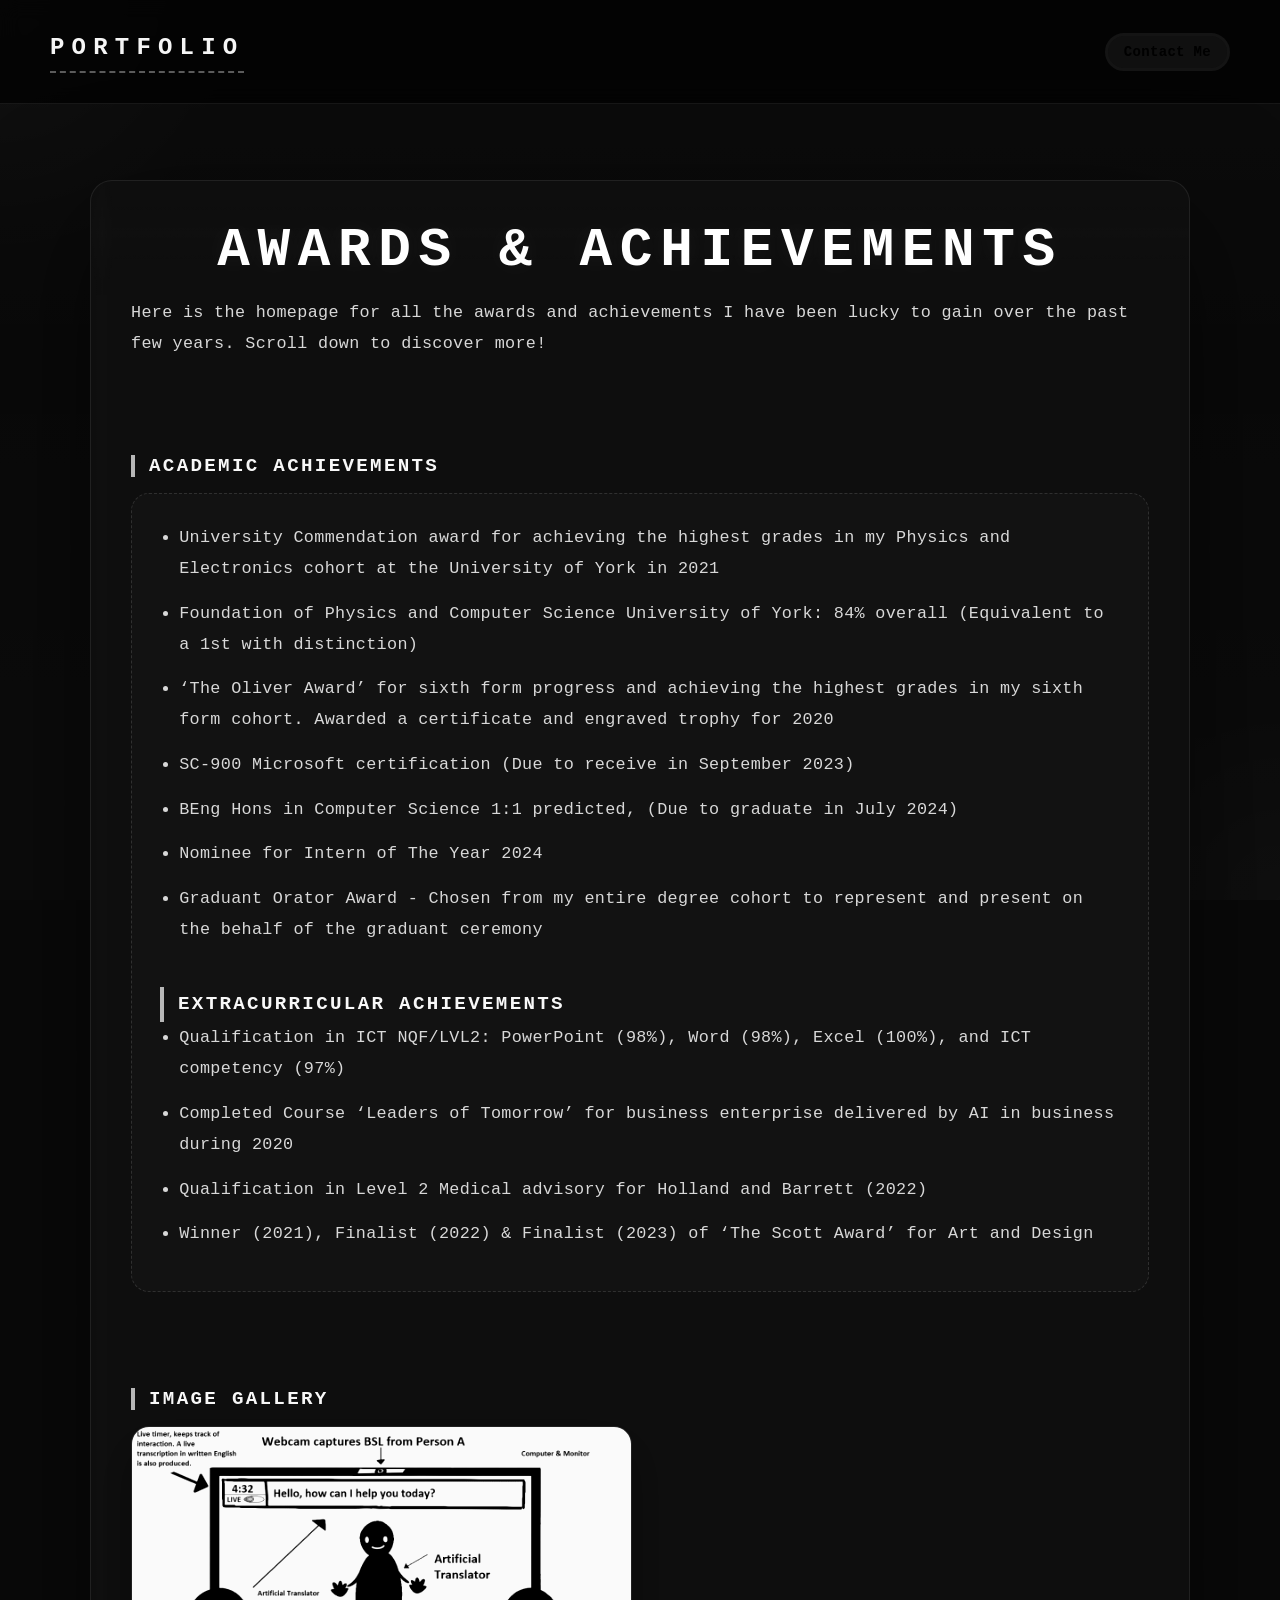
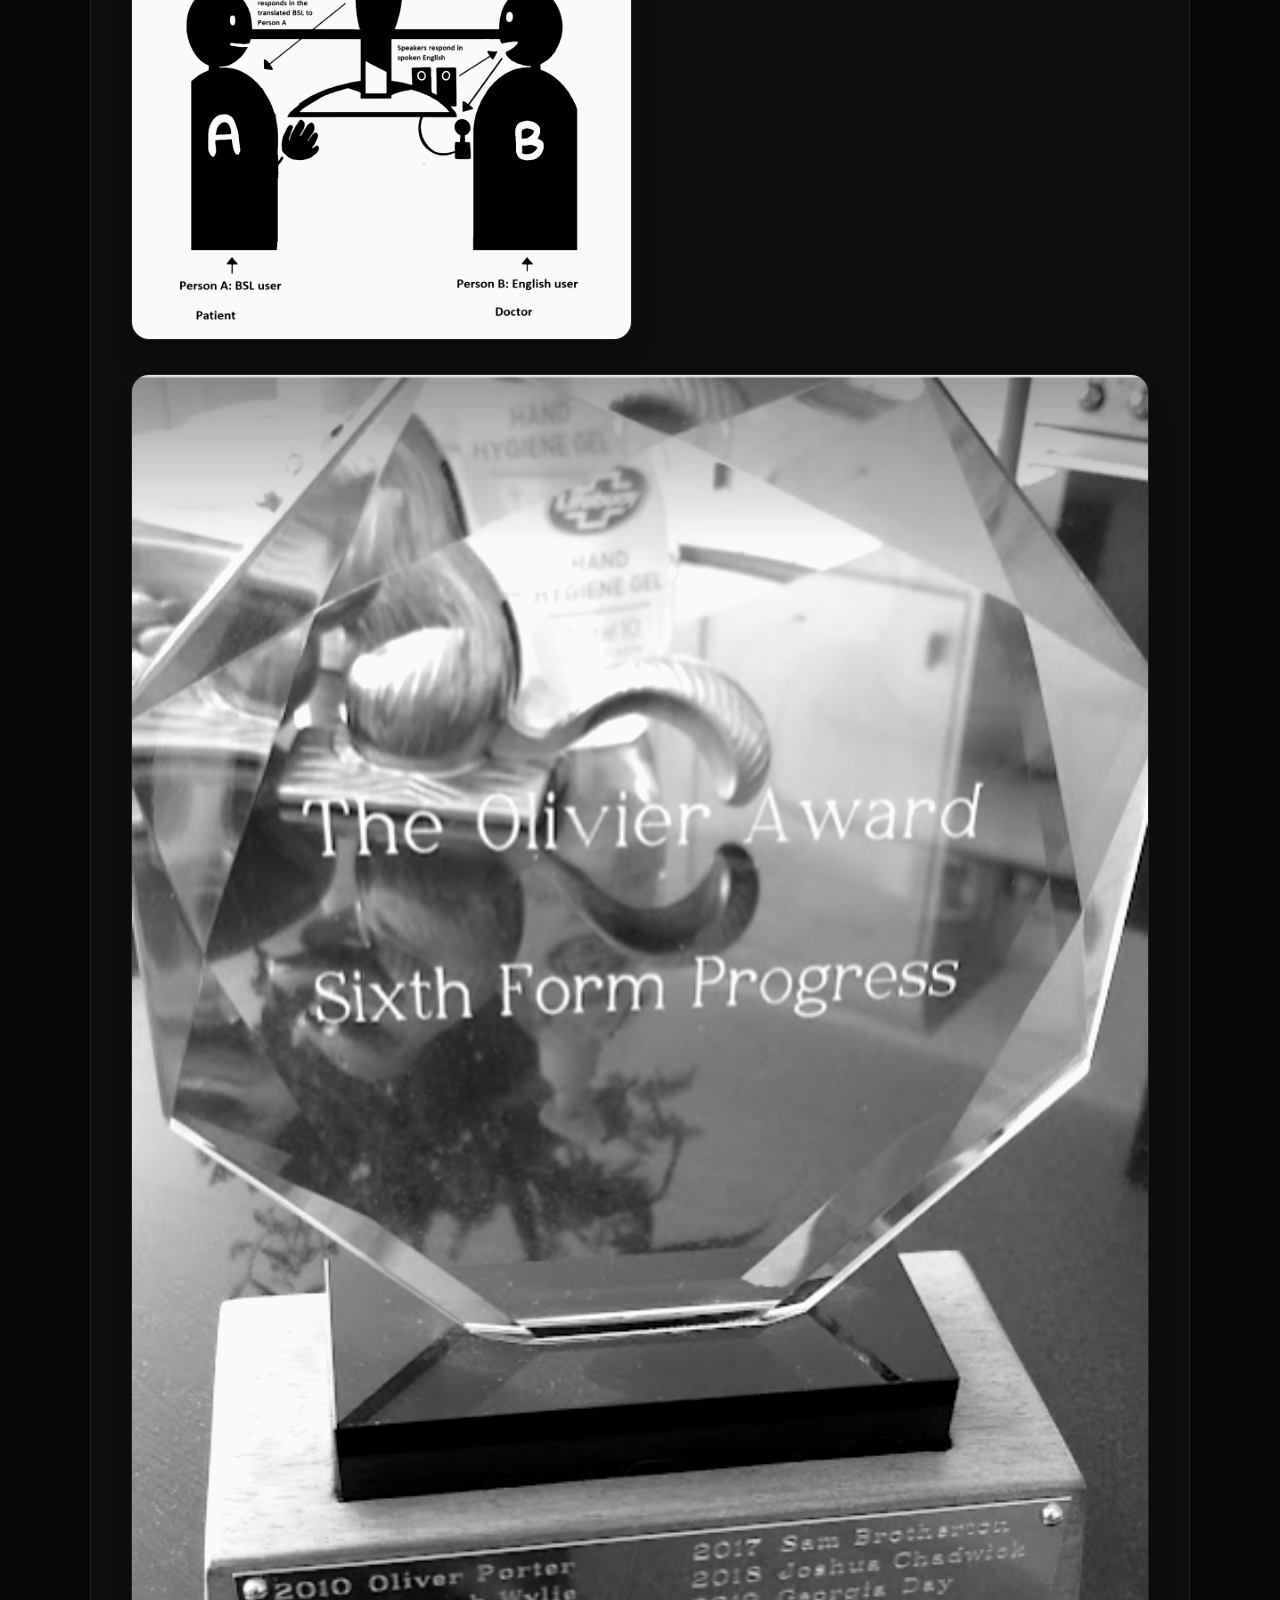
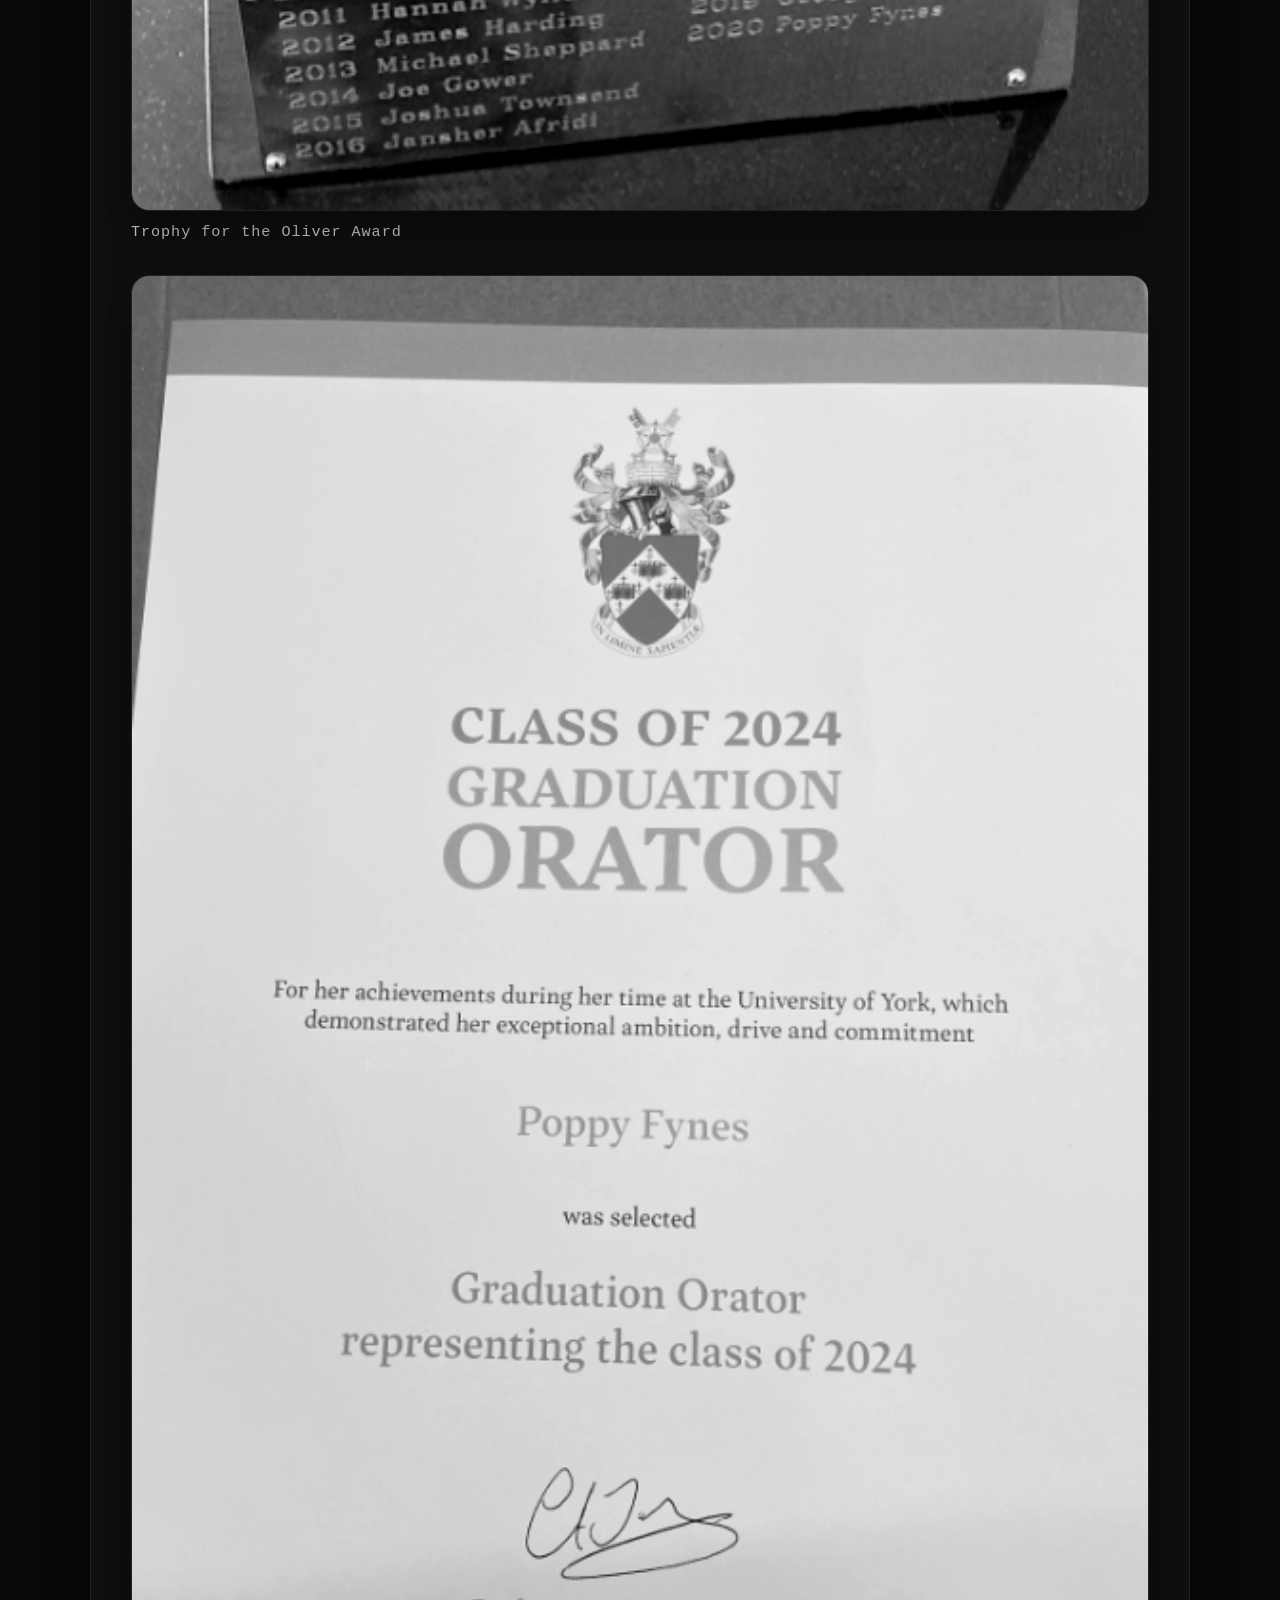
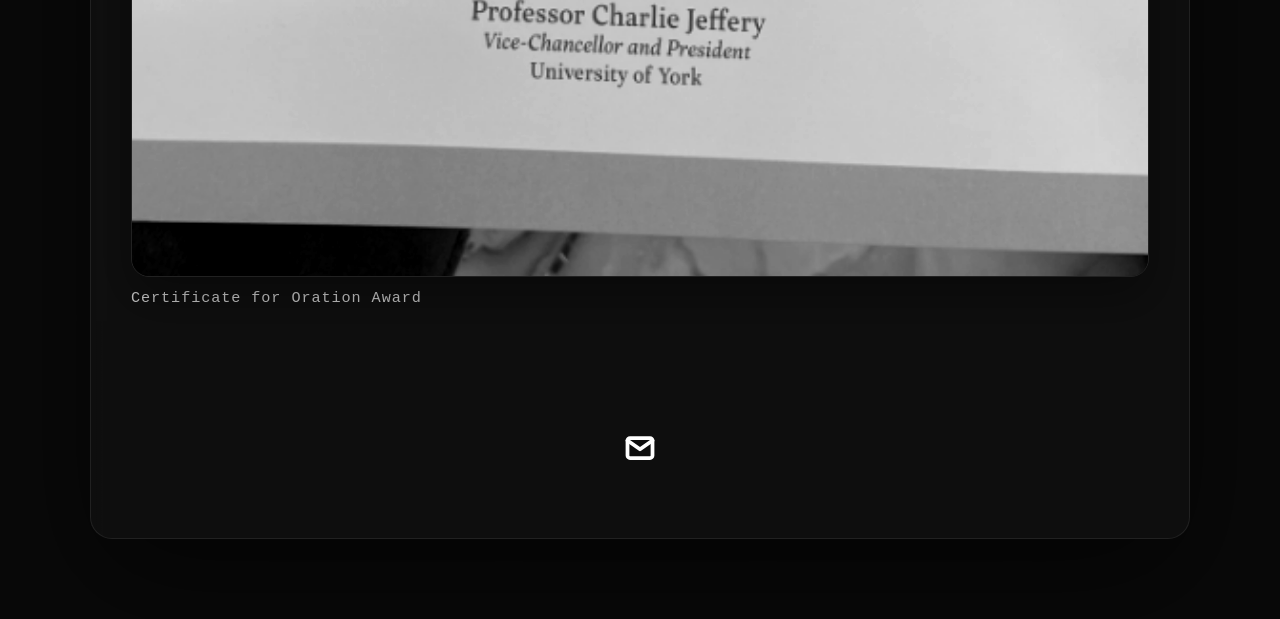
==== project-pages/page1.html @ aa400c12 "page test" ====
<!DOCTYPE html>
<html lang="en">
<head>
  <meta charset="utf-8">

  <link rel="icon" href="../assets/images/1311.png" />
  <title>Awards</title>
  <meta name="description" content="A portfolio template for the Unemployables community.">
  <meta name="viewport" content="width=device-width, initial-scale=1" />

  <link rel="stylesheet" href="../css/layout.css">
  <link rel="stylesheet" href="../css/typography.css">
  <link rel="stylesheet" href="../css/utilities.css">

  <script defer src="../js/script.js"></script>
  <style>
    body {
      margin: 0;
      min-height: 100vh;
      overflow-x: hidden;
      background: #090909;
      color: #f3f3f3;
      font-family: 'Courier New', Courier, monospace;
      letter-spacing: 0.02em;
      position: relative;
    }

    body::before {
      content: '';
      position: fixed;
      inset: 0;
      background-image: radial-gradient(circle at top left, rgba(255,255,255,0.08), transparent 16%),
        radial-gradient(circle at bottom right, rgba(255,255,255,0.05), transparent 14%),
        linear-gradient(180deg, rgba(255,255,255,0.02), transparent 40%, rgba(255,255,255,0.02));
      opacity: 0.35;
      pointer-events: none;
      mix-blend-mode: screen;
      z-index: -1;
    }

    .navbar {
      width: 100%;
      padding: 30px 50px;
      display: flex;
      justify-content: space-between;
      align-items: center;
      position: fixed;
      top: 0;
      left: 0;
      z-index: 10;
      background: rgba(0, 0, 0, 0.7);
      border-bottom: 1px solid rgba(255, 255, 255, 0.08);
      backdrop-filter: blur(10px);
    }

    .nav-title-link {
      color: #f5f5f5;
      text-decoration: none;
      text-transform: uppercase;
      font-size: 1.8rem;
      font-weight: 700;
      letter-spacing: 0.25em;
      border-bottom: 2px dashed rgba(255, 255, 255, 0.35);
      padding-bottom: 8px;
    }

    .button {
      padding: 10px 22px;
      border: 2px solid #f3f3f3;
      border-radius: 999px;
      background: rgba(255, 255, 255, 0.05);
      color: #f3f3f3;
      text-decoration: none;
      transition: transform 0.2s ease, background-color 0.2s ease;
      display: inline-flex;
      align-items: center;
      gap: 8px;
    }

    .button:hover {
      transform: translateY(-1px);
      background: rgba(255, 255, 255, 0.12);
    }

    #main-content {
      margin: 180px 90px 80px;
      padding: 40px;
      background: rgba(15, 15, 15, 0.95);
      border: 1px solid rgba(255, 255, 255, 0.08);
      box-shadow: 0 40px 120px rgba(0, 0, 0, 0.55);
      position: relative;
      overflow: hidden;
      border-radius: 22px;
    }

    #main-content::before {
      content: '';
      position: absolute;
      inset: 0;
      pointer-events: none;
      background-image: linear-gradient(180deg, transparent 0%, rgba(255, 255, 255, 0.02) 1%, transparent 2%),
        linear-gradient(90deg, transparent 0%, rgba(255, 255, 255, 0.02) 1%, transparent 2%);
      opacity: 0.4;
    }

    .main-title {
      font-size: 3.4rem;
      color: #ffffff;
      letter-spacing: 0.14em;
      text-transform: uppercase;
      text-align: center;
      margin: 0;
      line-height: 1.1;
      text-shadow: 0 0 24px rgba(255, 255, 255, 0.06);
    }

    .body-text {
      font-size: 1.05rem;
      color: #d8d8d8;
      line-height: 1.85;
      transition: color 0.2s ease;
    }

    .body-text:hover {
      color: #ffffff;
    }

    .subheader-text {
      font-size: 1.2rem;
      font-weight: 700;
      text-transform: uppercase;
      letter-spacing: 0.12em;
      color: #f8f8f8;
      border-left: 4px solid rgba(255, 255, 255, 0.7);
      padding-left: 14px;
      margin-top: 0;
    }

    .project-details-content,
    .gallery-image-container {
      position: relative;
    }

    .project-details-content {
      display: flex;
      flex-direction: column;
      gap: 28px;
      padding: 28px;
      border: 1px dashed rgba(255, 255, 255, 0.12);
      background: rgba(255, 255, 255, 0.02);
      border-radius: 18px;
    }

    .project-details-content ul {
      margin: 0;
      padding-left: 1.2rem;
    }

    .project-details-content li {
      margin-bottom: 0.85rem;
    }

    .gallery-image-container {
      width: 100%;
      display: flex;
      flex-direction: column;
      gap: 12px;
      transition: transform 0.25s ease, filter 0.25s ease;
    }

    .gallery-image-container.half-width {
      width: calc((100% - 16px) / 2);
    }

    .gallery-image {
      width: 100%;
      height: auto;
      display: block;
      filter: grayscale(100%) contrast(1.2) brightness(0.98);
      border: 1px solid rgba(255, 255, 255, 0.08);
      border-radius: 18px;
      box-shadow: 0 20px 45px rgba(0, 0, 0, 0.35);
      transition: transform 0.4s ease, filter 0.4s ease;
    }

    .gallery-image-container:hover .gallery-image {
      transform: translateY(-4px) scale(1.01);
      filter: grayscale(100%) contrast(1.4) brightness(1.02);
    }

    .image-caption {
      color: #c7c7c7;
      font-size: 0.95rem;
      letter-spacing: 0.06em;
    }

    .icon-link img {
      width: 30px;
      height: 30px;
      filter: invert(1);
      transition: transform 0.3s ease;
    }

    .icon-link:hover img {
      transform: rotate(12deg);
    }

    #footer {
      width: 100%;
      display: flex;
      padding: 30px 50px;
      justify-content: center;
      align-items: center;
      gap: 16px;
      background: transparent;
      position: relative;
      z-index: 10;
    }

    @media only screen and (max-width: 1000px) {
      #main-content {
        margin: 170px 50px 50px;
        padding: 30px;
      }

      .gallery-image-container.half-width {
        width: 100%;
      }
    }

    @media only screen and (max-width: 600px) {
      .navbar,
      #footer {
        padding: 20px 20px;
      }

      .main-title {
        font-size: 2.4rem;
      }

      #main-content {
        margin: 140px 18px 30px;
        padding: 26px;
      }
    }
  </style>
</head>
<body>
  <!-- NAVBAR -->
  <div class="navbar">
    <a class="nav-title-link" href="../index.html">
      <span class="nav-title">Portfolio</span>
    </a>
    <a class="button" href="mailto:pf693@york.ac.uk">
      <span class="button-text">Contact Me</span>
    </a>
  </div>

  <!-- MAIN PAGE CONTENT -->
  <div id="main-content">
    <!-- PROJECT HEADER -->
    <div id="project-header">
      <div class="main-title">Awards & Achievements</div>
      <div class="body-text">Here is the homepage for all the awards and achievements I have been lucky to gain over the past few years. Scroll down to discover more!</div>
    </div>

    <div id="project-details">
      <div class="subheader-text">Academic Achievements</div>
      <div class="project-details-content">
        <div class="body-text">
          <ul>
            <li>University Commendation award for achieving the highest grades in my Physics and Electronics cohort at the University of York in 2021</li>
            <li>Foundation of Physics and Computer Science University of York: 84% overall (Equivalent to a 1st with distinction)</li>
            <li>‘The Oliver Award’ for sixth form progress and achieving the highest grades in my sixth form cohort. Awarded a certificate and engraved trophy for 2020</li>
            <li>SC-900 Microsoft certification (Due to receive in September 2023)</li>
            <li>BEng Hons in Computer Science 1:1 predicted, (Due to graduate in July 2024)</li>
            <li>Nominee for Intern of The Year 2024</li>
            <li>Graduant Orator Award - Chosen from my entire degree cohort to represent and present on the behalf of the graduant ceremony</li>
          </ul>
        </div>
        <div class="body-text">
          <div class="subheader-text">Extracurricular Achievements</div>
          <ul>
            <li>Qualification in ICT NQF/LVL2: PowerPoint (98%), Word (98%), Excel (100%), and ICT competency (97%)</li>
            <li>Completed Course ‘Leaders of Tomorrow’ for business enterprise delivered by AI in business during 2020</li>
            <li>Qualification in Level 2 Medical advisory for Holland and Barrett (2022)</li>
            <li>Winner (2021), Finalist (2022) & Finalist (2023) of ‘The Scott Award’ for Art and Design</li>
          </ul>
        </div>
      </div>
    </div>

    <!-- IMAGE GALLERY -->
    <div id="project-gallery">
      <div class="subheader-text">Image Gallery</div>
      <div class="project-gallery-content">
        <div class="gallery-image-container half-width">
          <img src="../assets/images/sketchbook.png" class="gallery-image" alt="Sketchbook">
        </div>
        <div class="gallery-image-container">
          <img src="../assets/images/award.png" class="gallery-image" alt="Trophy">
          <span class="image-caption">Trophy for the Oliver Award</span>
        </div>
        <div class="gallery-image-container">
          <img src="../assets/images/orator.png" class="gallery-image" alt="Graduation">
          <span class="image-caption">Certificate for Oration Award</span>
      </div>
    </div>
  </div>

  <!-- FOOTER -->
  <div id="footer">
    <a class="icon-link" href="mailto:pf693@york.ac.uk">
      <img src="../assets/icons/mail.svg" class="footer-icon" alt="Email">
    </a>
  </div>
</body>
</html>
---- css/layout.css ----
* {
  box-sizing: border-box;
}

html {
  text-size-adjust: none;
  -webkit-text-size-adjust: none;
  -moz-text-size-adjust: none;
  -ms-text-size-adjust: none;
}

body {
  margin: 0;
  -webkit-font-smoothing: antialiased;
  -moz-osx-font-smoothing: grayscale;
}




/* Main Page Layout */

#main-content {
  margin: 225px 425px;
  display: flex;
  flex-direction: column;
  gap: 96px;
}




/* Portfolio Header */

#portfolio-header {
  display: flex;
  gap: 20px;
  align-items: center;
}

#portfolio-header-image-container {
  display: flex;
  flex-direction: column;
  gap: 10px;
  flex-basis: 50%;
}

.portfolio-header-image {
  width: 100%;
  height: auto;
}

#portfolio-header-text-container {
  display: flex;
  flex-direction: column;
  gap: 34px;
  flex-basis: 50%;
}




/* About Section */

#about-section {
  display: flex;
  flex-direction: column;
  gap: 16px;
}

.about-section-content {
  display: flex;
  flex-direction: column;
  gap: 34px;
}




/* Project Section */

#my-work-section {
  display: flex;
  flex-direction: column;
  gap: 16px;
}

.projects-container {
  display: flex;
  gap: 34px 16px;
  flex-wrap: wrap;
}

    /* Project Cards */

    .project-card {
      max-width: calc((100% - 32px) / 3);
      display: flex;
      flex-direction: column;
      gap: 34px;
    }

    .project-card-text-container {
      flex-direction: column;
      display: flex;
      gap: 16px
    }

    .project-image {
      width: 100%;
      height: 200px;
      object-fit: cover;
      object-position: center;
    }




/* Project Pages */

#project-header {
  display: flex;
  flex-direction: column;
  gap: 16px;
}

.project-header-image {
  width: 100%;
  height: auto;
}

#project-details {
  display: flex;
  flex-direction: column;
  gap: 16px;
}

.project-details-content {
  display: flex;
  flex-direction: column;
  gap: 34px;
}

    /* Project Gallery */

    #project-gallery {
      display: flex;
      flex-direction: column;
      gap: 16px;
    }

    .project-gallery-content {
      display: flex;
      flex-wrap: wrap;
      gap: 34px 16px;
    }

    .gallery-image-container {
      width: 100%;
      display: flex;
      flex-direction: column;
      gap: 10px;
    }

    .gallery-image-container.half-width {
      width: calc((100% - 16px) / 2);
    }

    .gallery-image {
      width: 100%;
      height: auto;
    }


/* Extra Extra large devices (large laptops and desktops, 1200px and below) */
@media only screen and (max-width: 1600px) {
  #main-content {
    margin: 225px 275px;
  }
}

/* Extra large devices (large laptops and desktops, 1200px and below) */
@media only screen and (max-width: 1200px) {
  #main-content {
    margin: 225px 175px;
  }
}

/* Large devices (laptops/desktops, 1000px and below) */
@media only screen and (max-width: 1000px) {
  #main-content {
    margin: 225px 75px;
  }
}

/* Small devices (portrait tablets and large phones, 800px and below) */
@media only screen and (max-width: 800px) {
  #main-content {
    margin: 150px 50px;
  }

  #portfolio-header {
    flex-direction: column;
  }

  .project-card {
    max-width: calc((100% - 16px) / 2);
  }
}

/* Small devices (portrait tablets and large phones, 600px and below) */
@media only screen and (max-width: 600px) {
  #main-content {
    margin: 125px 20px;
  }

  .project-card {
    max-width: 100%;
  }
}
---- css/typography.css ----
body {
  font-family: "Helvetica Neue", Helvetica, Arial, sans-serif;
}

.nav-title {
  font-weight: 700;
  font-size: 24px;
}

.button-text {
  font-size: 14px;
  font-weight: 700;
}

.image-caption {
  font-size: 14px;
  font-weight: 500;
}

.main-title {
  font-size: 40px;
  font-weight: 700;
}

.subheader-text {
  font-size: 20px;
  font-weight: 700;
}

.body-text {
  font-size: 16px;
  font-weight: 500;
}

.project-card-text {
  overflow: hidden;
  text-overflow: ellipsis;
  display: -webkit-box;
  -webkit-line-clamp: 4;
  -webkit-box-orient: vertical;
}

.project-title {
  overflow: hidden;
  text-overflow: ellipsis;
  display: -webkit-box;
  -webkit-line-clamp: 1;
  -webkit-box-orient: vertical;
}
---- css/utilities.css ----
/* Icons */

.right-arrow-icon {
  width: 16px;
  height: 16px;
  margin-top: 1px;
}

.footer-icon {
  width: 20px;
  height: 20px;
}

a.icon-link {
  transition: transform 200ms ease-in-out;
}

a.icon-link:hover {
  cursor: pointer;
  stroke-width: 5;
  margin: 0;
  transform: rotate(15deg);
}


/* Navbar Styling */

.navbar {
  width: 100%;
  padding: 30px 50px;
  display: flex;
  justify-content: space-between;
  align-items: center;
  position: fixed;
  top: 0;
  left: 0;
}

.nav-title-link {
  color: black;
  text-decoration: none;
}

.nav-title-link:hover {
  text-decoration: underline;
}

/* Small devices (portrait tablets and large phones, 800px and below) */
@media only screen and (max-width: 800px) {
  .navbar {
    padding: 20px 20px;
    background-color: white
  }
}


/* Button Styling */

a.button {
  padding: 8px 16px;
  border: 3px solid #141414;
  border-radius: 50px;
  color: black;
  text-decoration: none;
  width: fit-content;
  display: flex;
  gap: 5px;
  align-items: center;
}

a.button:hover {
  text-decoration: underline;
  text-decoration-thickness: 2px;
  cursor: pointer;
}


/* Footer Styling */

#footer {
  width: 100%;
  display: flex;
  padding: 30px 50px;
  justify-content: center;
  align-items: center;
  gap: 16px;
}

/* Link Styling */
a.no-underline {
  text-decoration: none;
  color: black
}

a.no-underline:hover {
  text-decoration: underline;
  cursor: pointer;
}

/* Small devices (portrait tablets and large phones, 800px and below) */
@media only screen and (max-width: 800px) {
  #footer {
    padding: 20px 20px;
  }
}
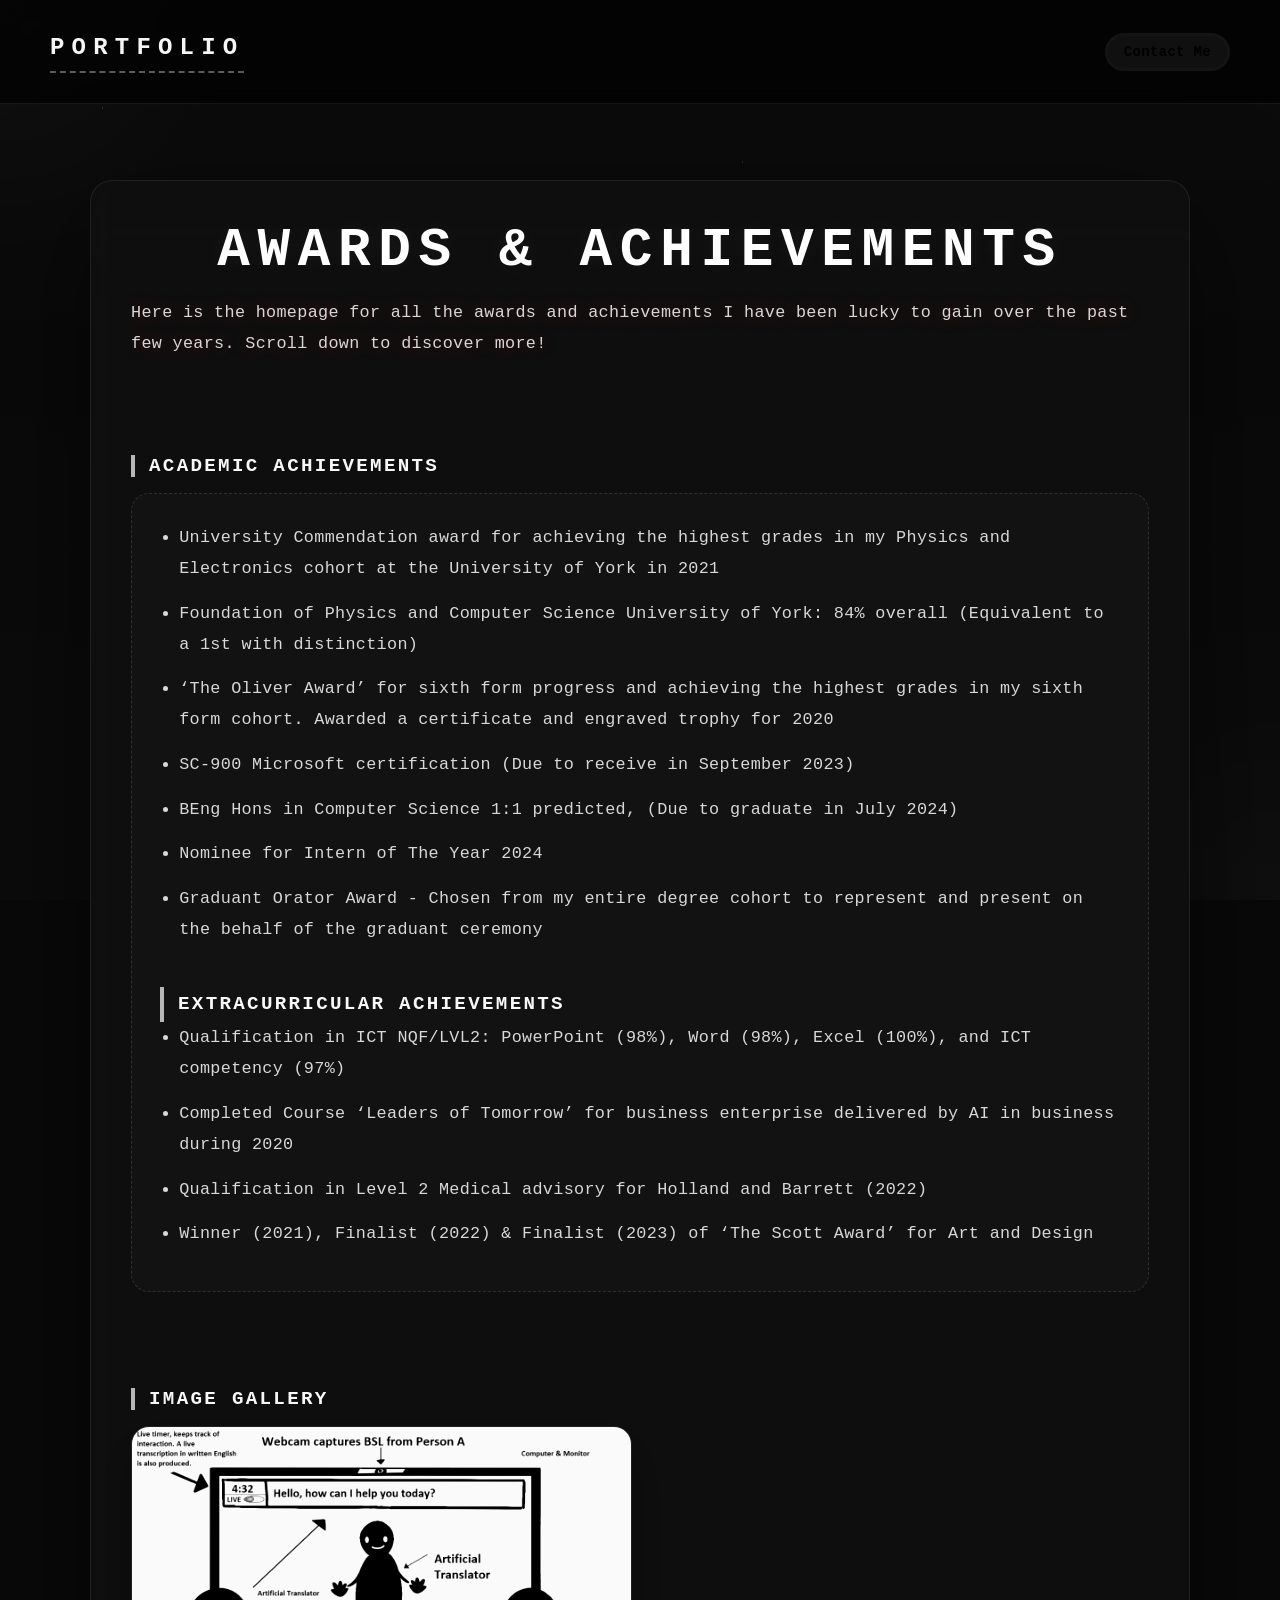
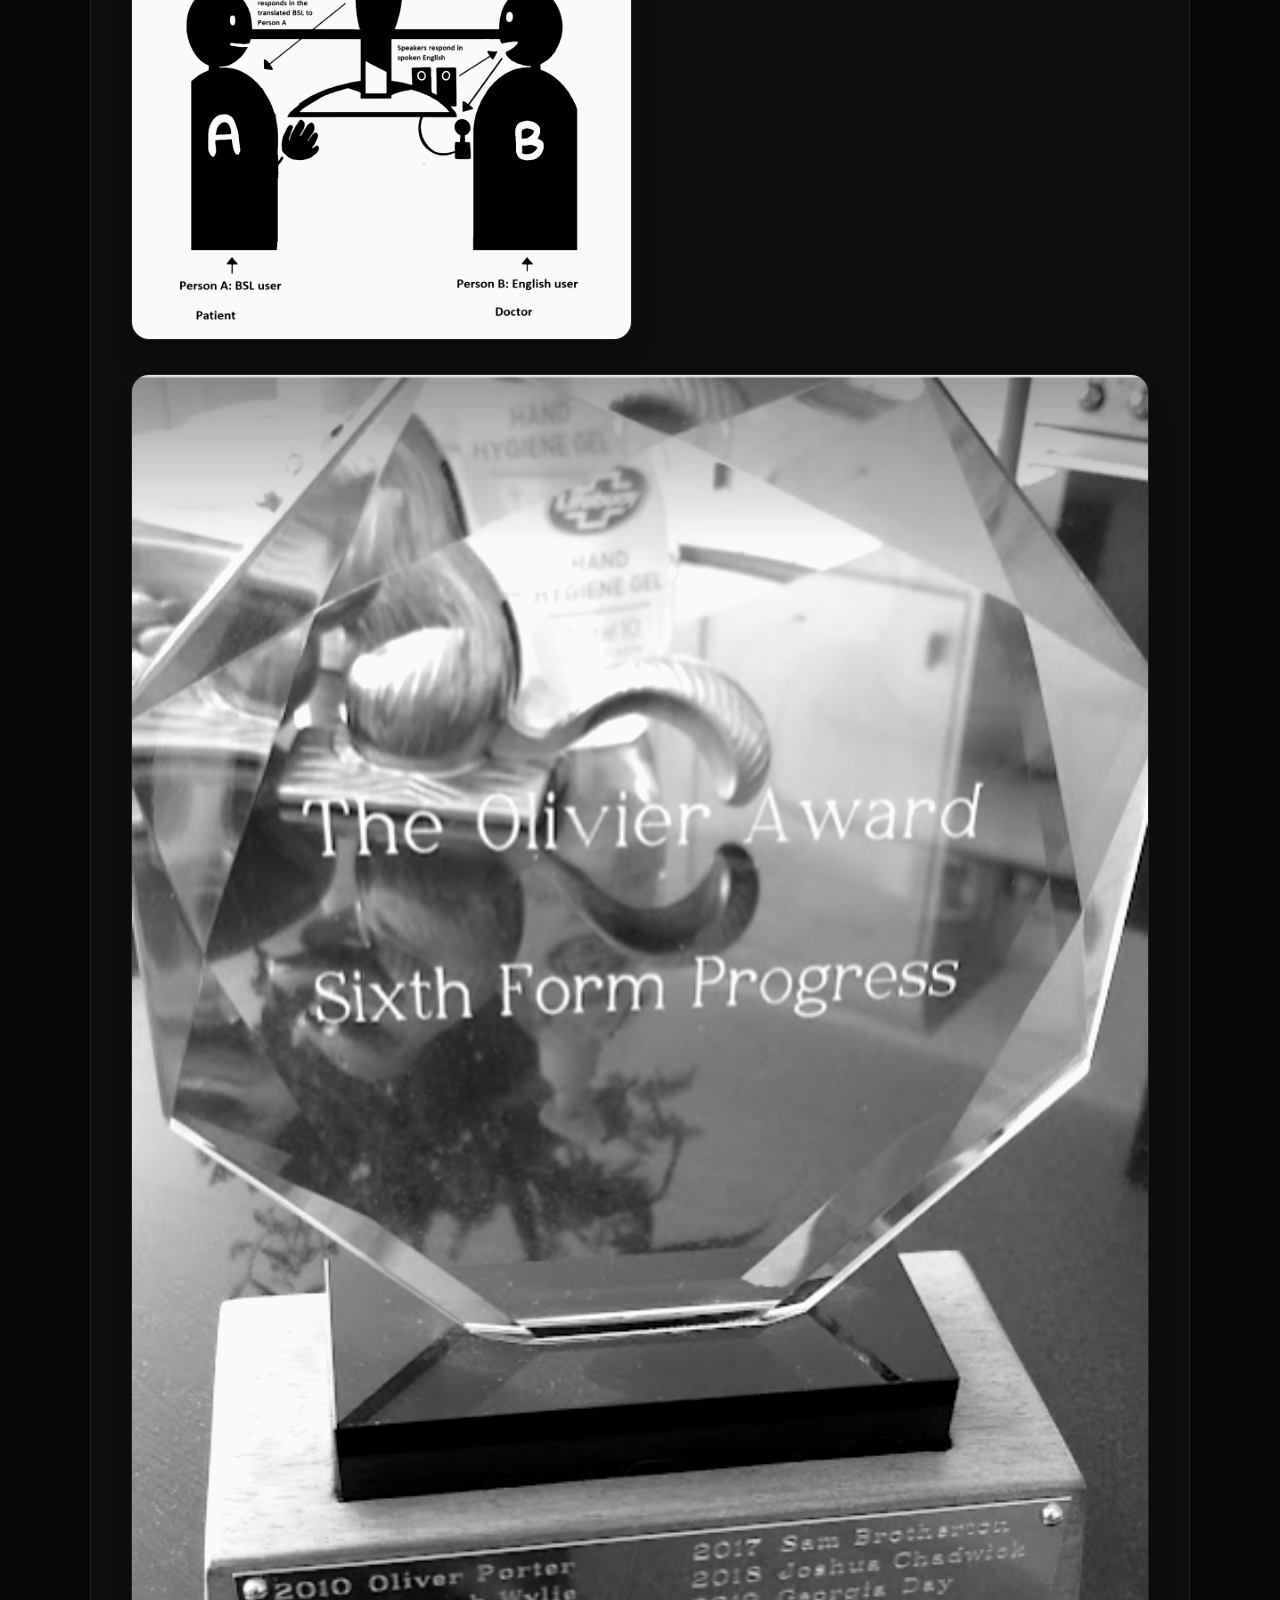
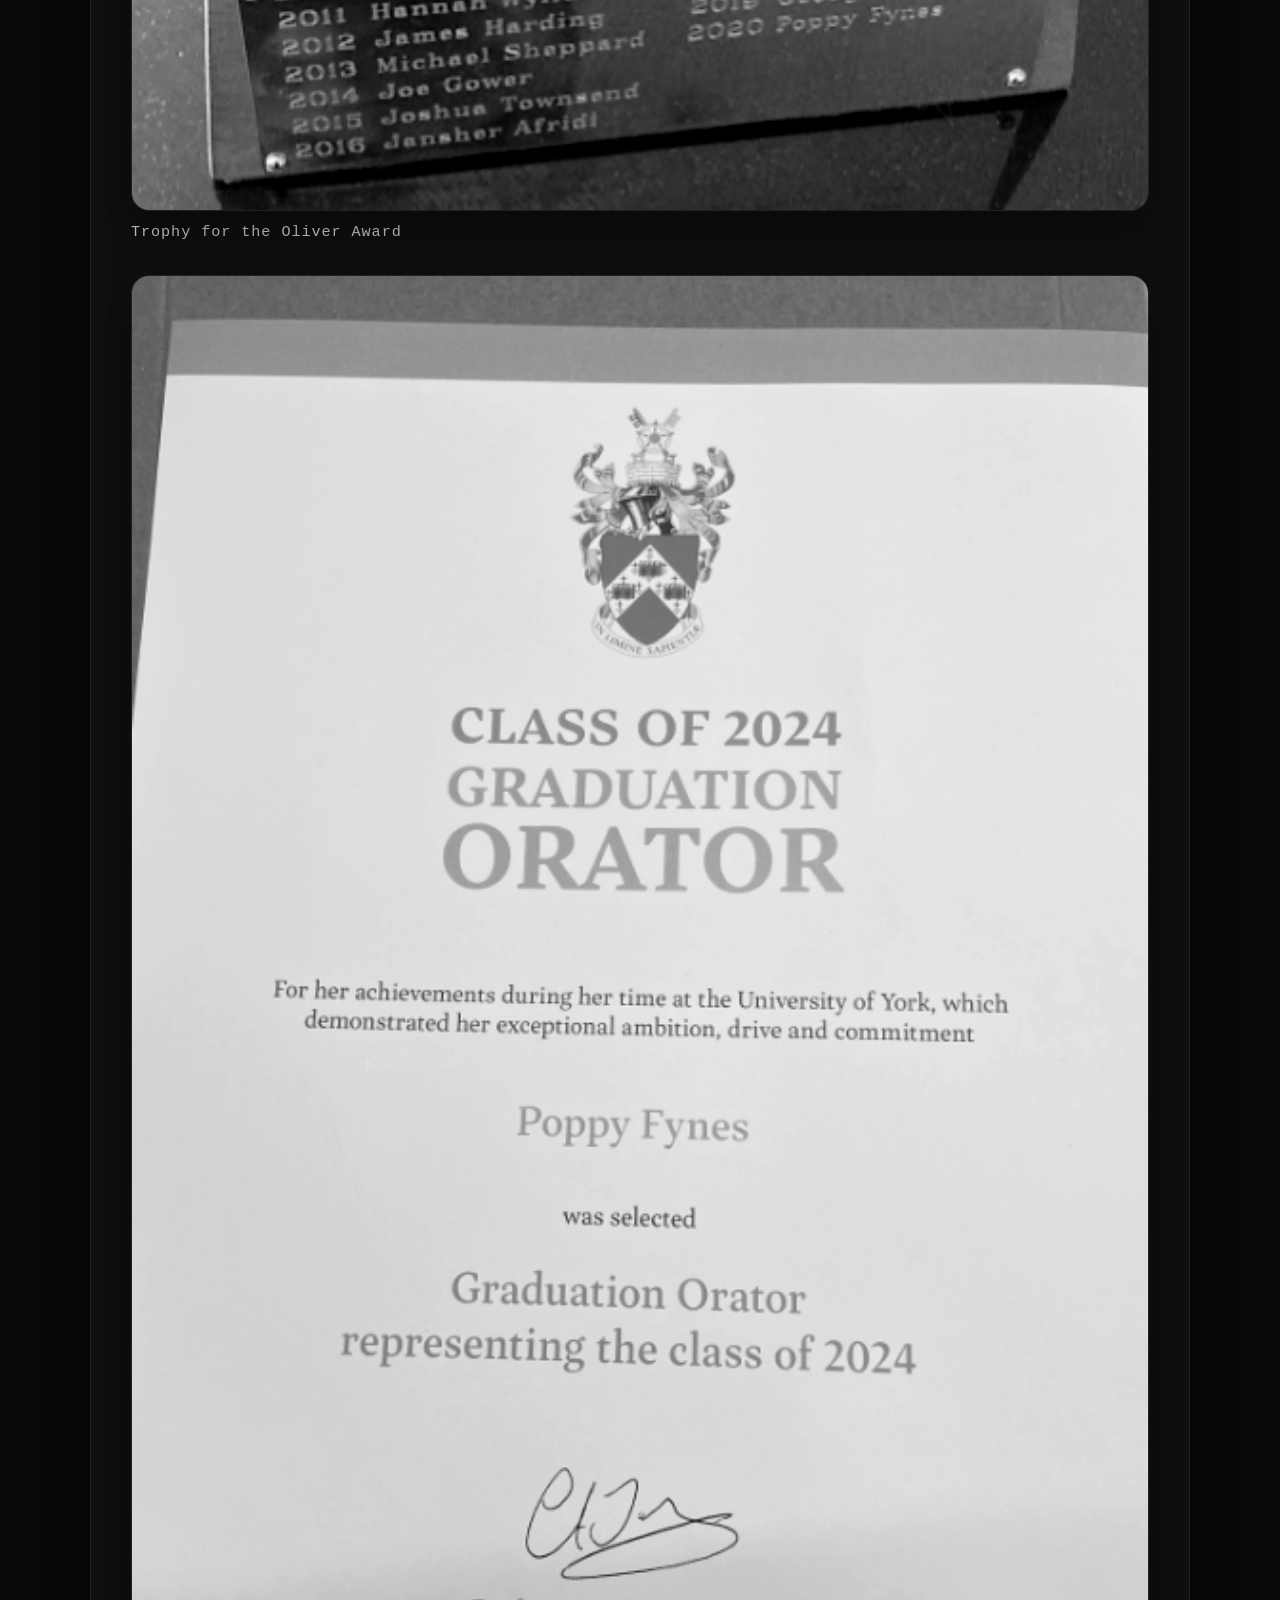
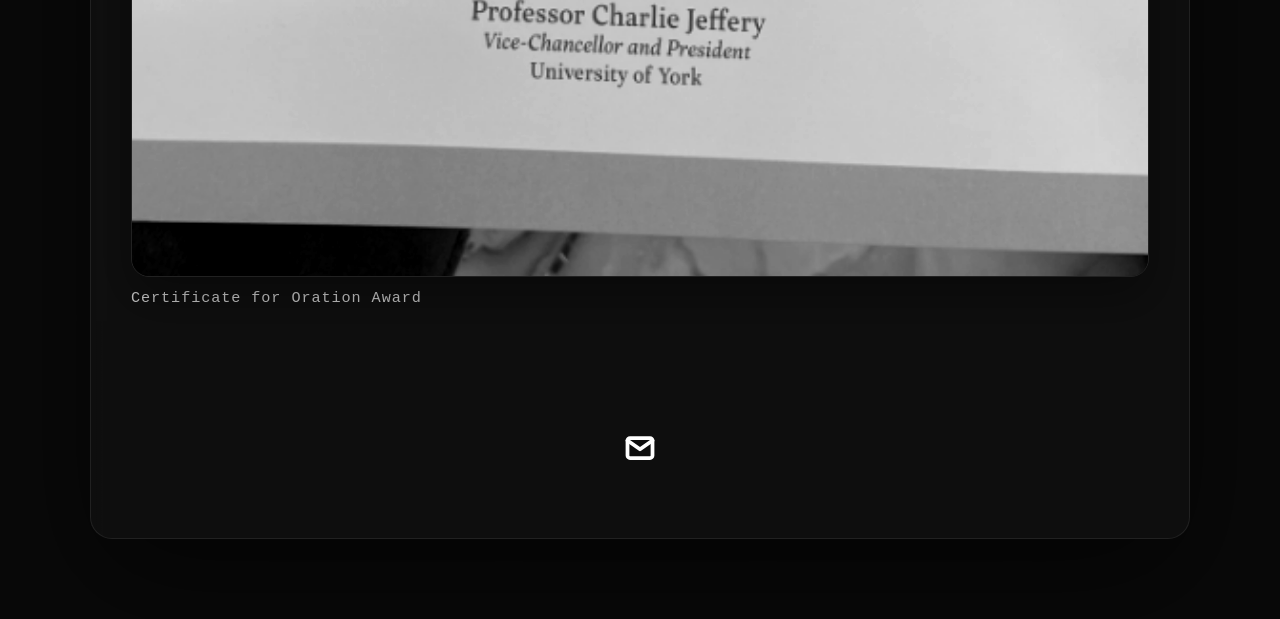
==== commit 0329f647: "page test stars" ====
--- a/project-pages/page1.html
+++ b/project-pages/page1.html
@@ -36,6 +36,48 @@
       pointer-events: none;
       mix-blend-mode: screen;
       z-index: -1;
+    }
+
+    body::after {
+      content: '';
+      position: fixed;
+      inset: 0;
+      pointer-events: none;
+      background-image:
+        radial-gradient(circle at 8% 12%, rgba(255, 255, 255, 0.95), transparent 1px),
+        radial-gradient(circle at 18% 24%, rgba(255, 255, 255, 0.85), transparent 1px),
+        radial-gradient(circle at 30% 68%, rgba(255, 255, 255, 0.9), transparent 1px),
+        radial-gradient(circle at 42% 40%, rgba(255, 255, 255, 0.7), transparent 1px),
+        radial-gradient(circle at 58% 18%, rgba(255, 255, 255, 0.8), transparent 1px),
+        radial-gradient(circle at 72% 62%, rgba(255, 255, 255, 0.9), transparent 1px),
+        radial-gradient(circle at 86% 32%, rgba(255, 255, 255, 0.75), transparent 1px),
+        radial-gradient(circle at 90% 82%, rgba(255, 255, 255, 0.85), transparent 1px);
+      opacity: 0.35;
+      z-index: -1;
+    }
+
+    .scrolling-text {
+      color: #ff3333;
+      display: inline-block;
+      transform: translateX(-120%);
+      opacity: 0;
+      animation: scrollIn 2.6s ease-out forwards;
+      text-shadow: 0 0 16px rgba(255, 51, 51, 0.35);
+    }
+
+    #project-header {
+      overflow: hidden;
+    }
+
+    @keyframes scrollIn {
+      0% {
+        transform: translateX(-120%);
+        opacity: 0;
+      }
+      100% {
+        transform: translateX(0);
+        opacity: 1;
+      }
     }
 
     .navbar {
@@ -261,7 +303,7 @@
     <!-- PROJECT HEADER -->
     <div id="project-header">
       <div class="main-title">Awards & Achievements</div>
-      <div class="body-text">Here is the homepage for all the awards and achievements I have been lucky to gain over the past few years. Scroll down to discover more!</div>
+      <div class="body-text scrolling-text">Here is the homepage for all the awards and achievements I have been lucky to gain over the past few years. Scroll down to discover more!</div>
     </div>
 
     <div id="project-details">
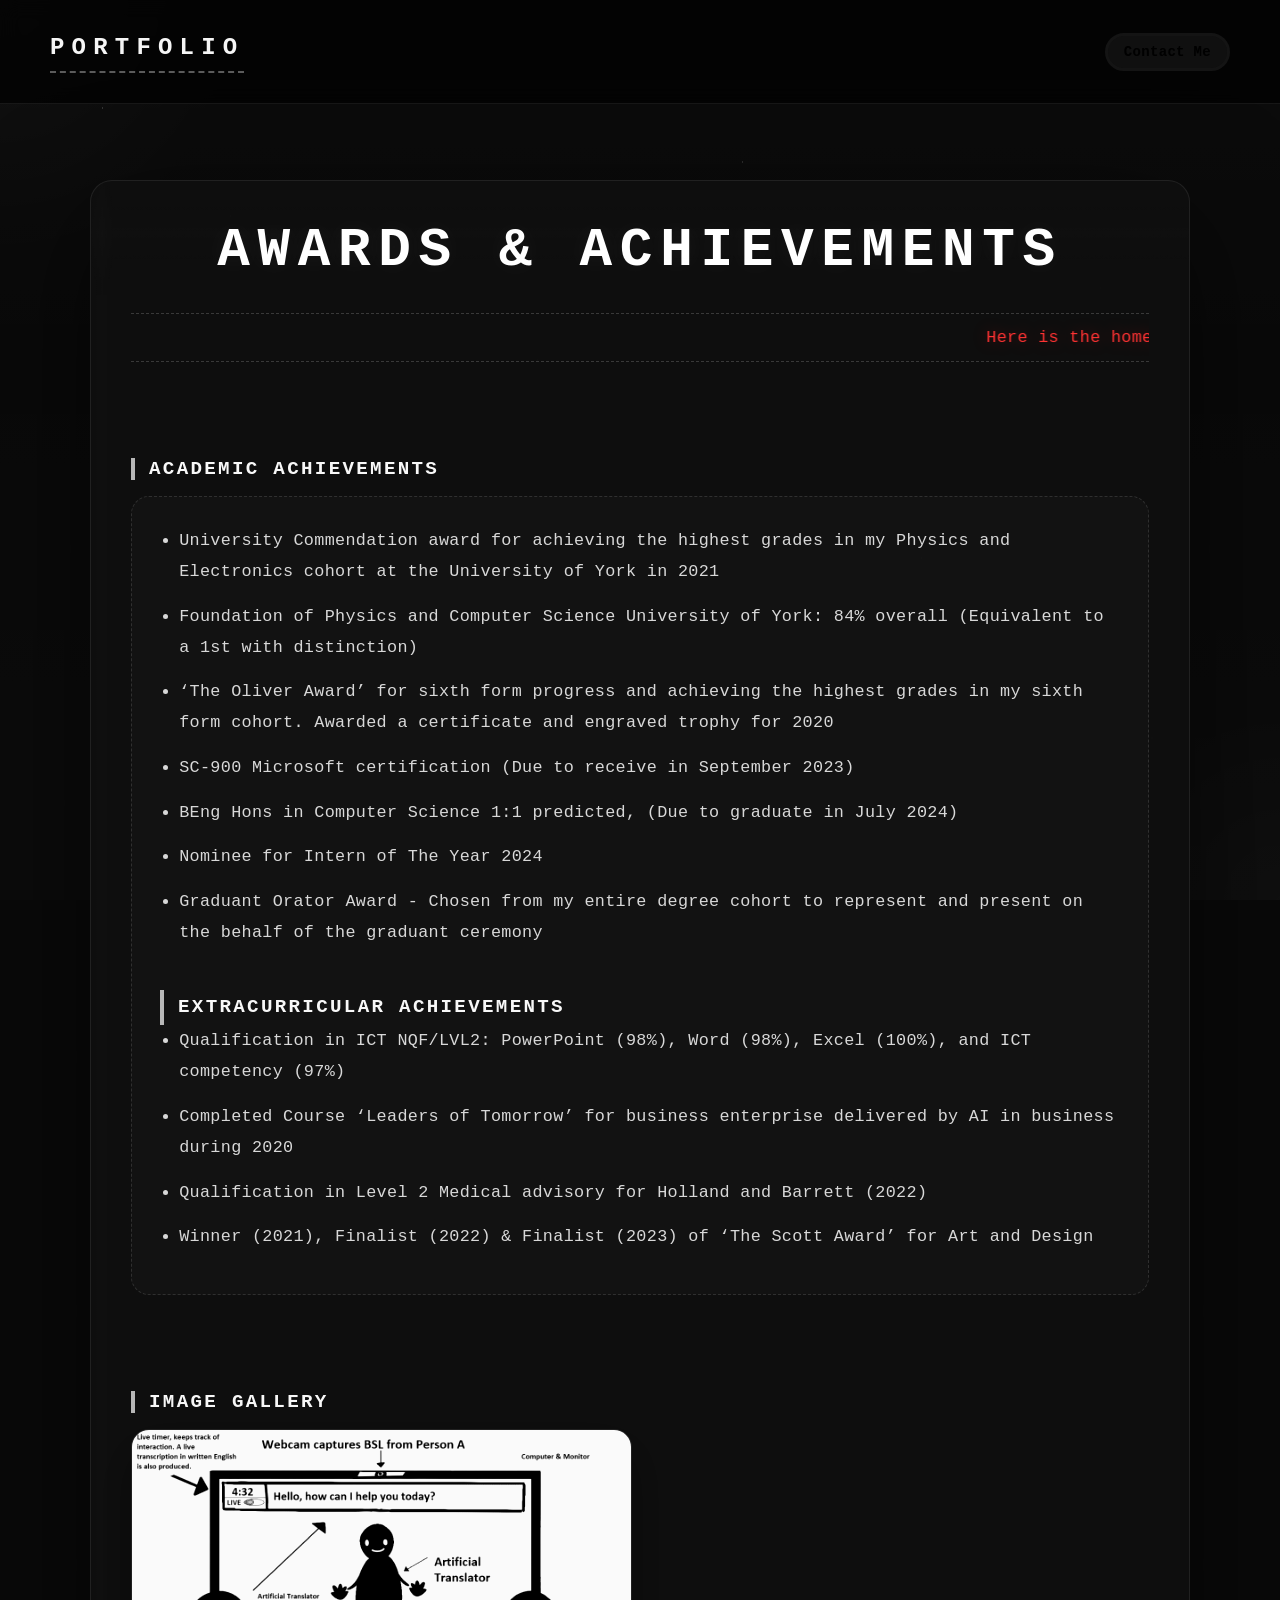
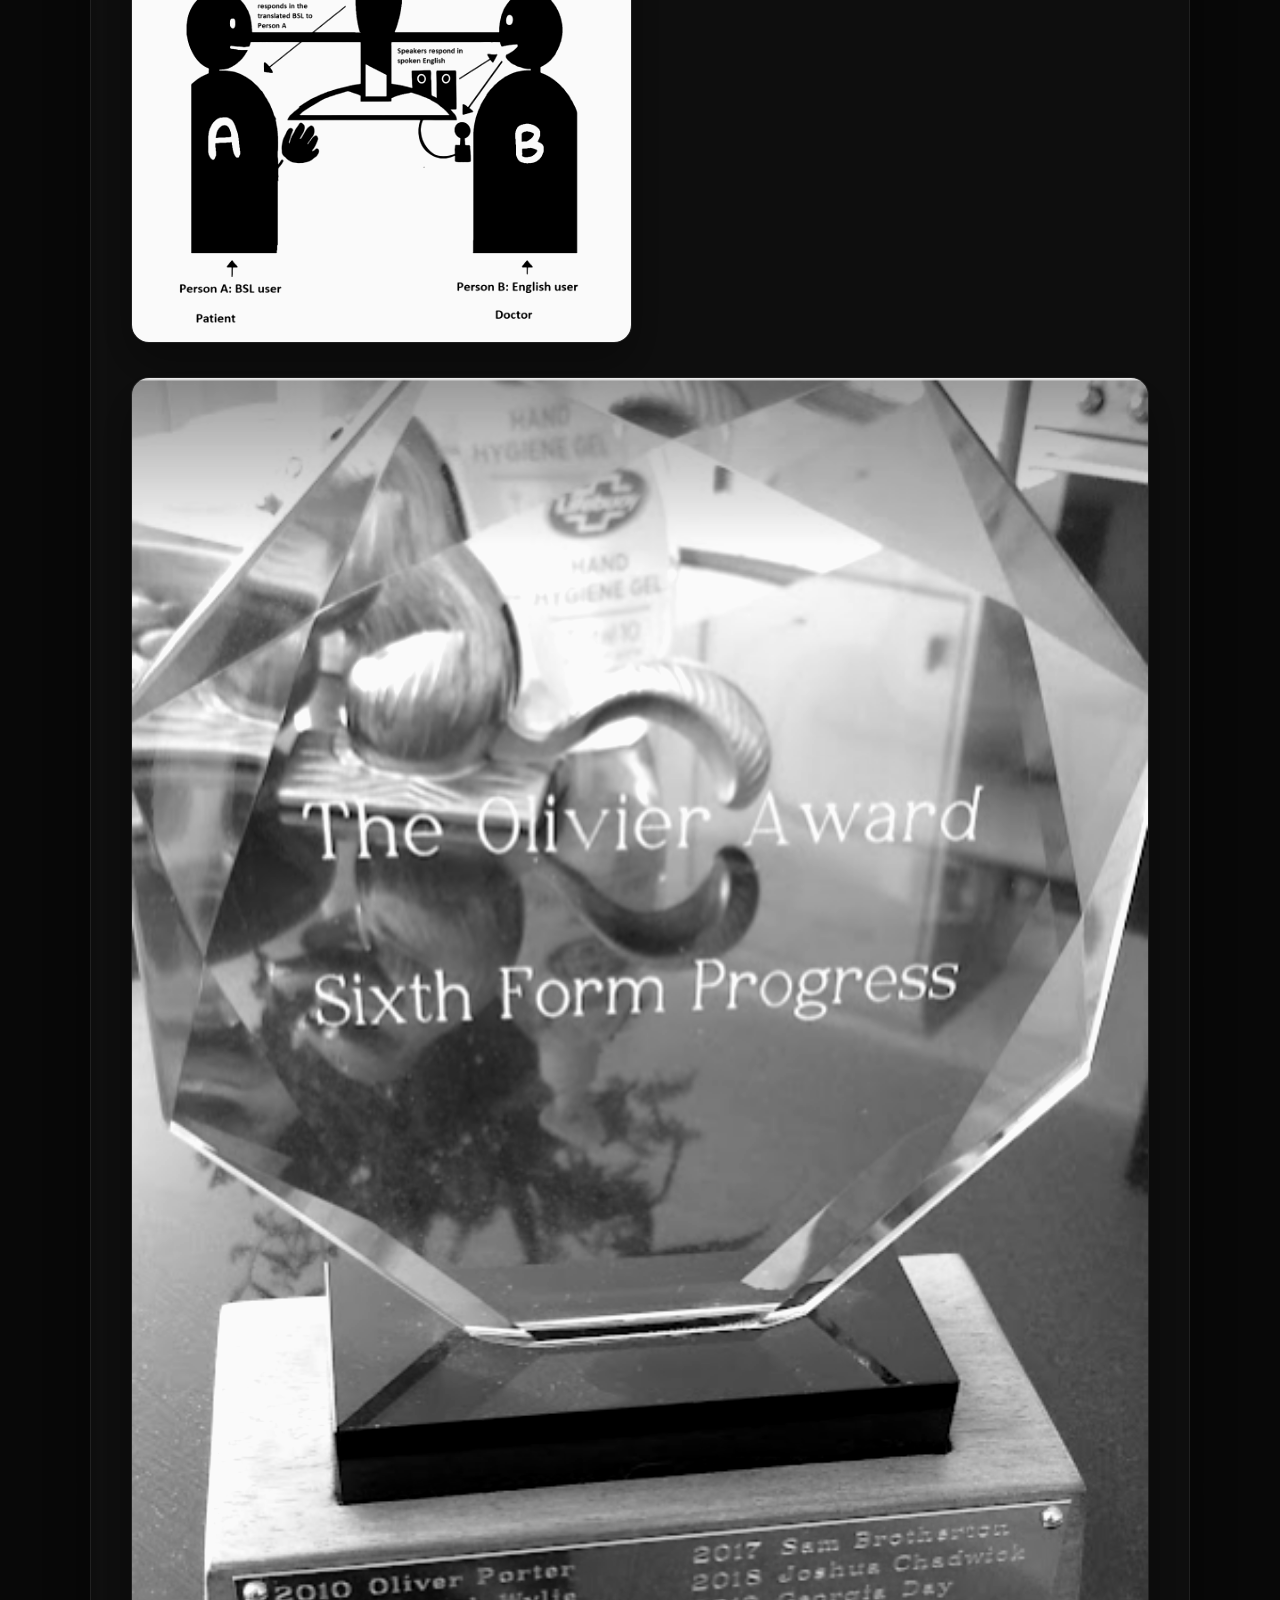
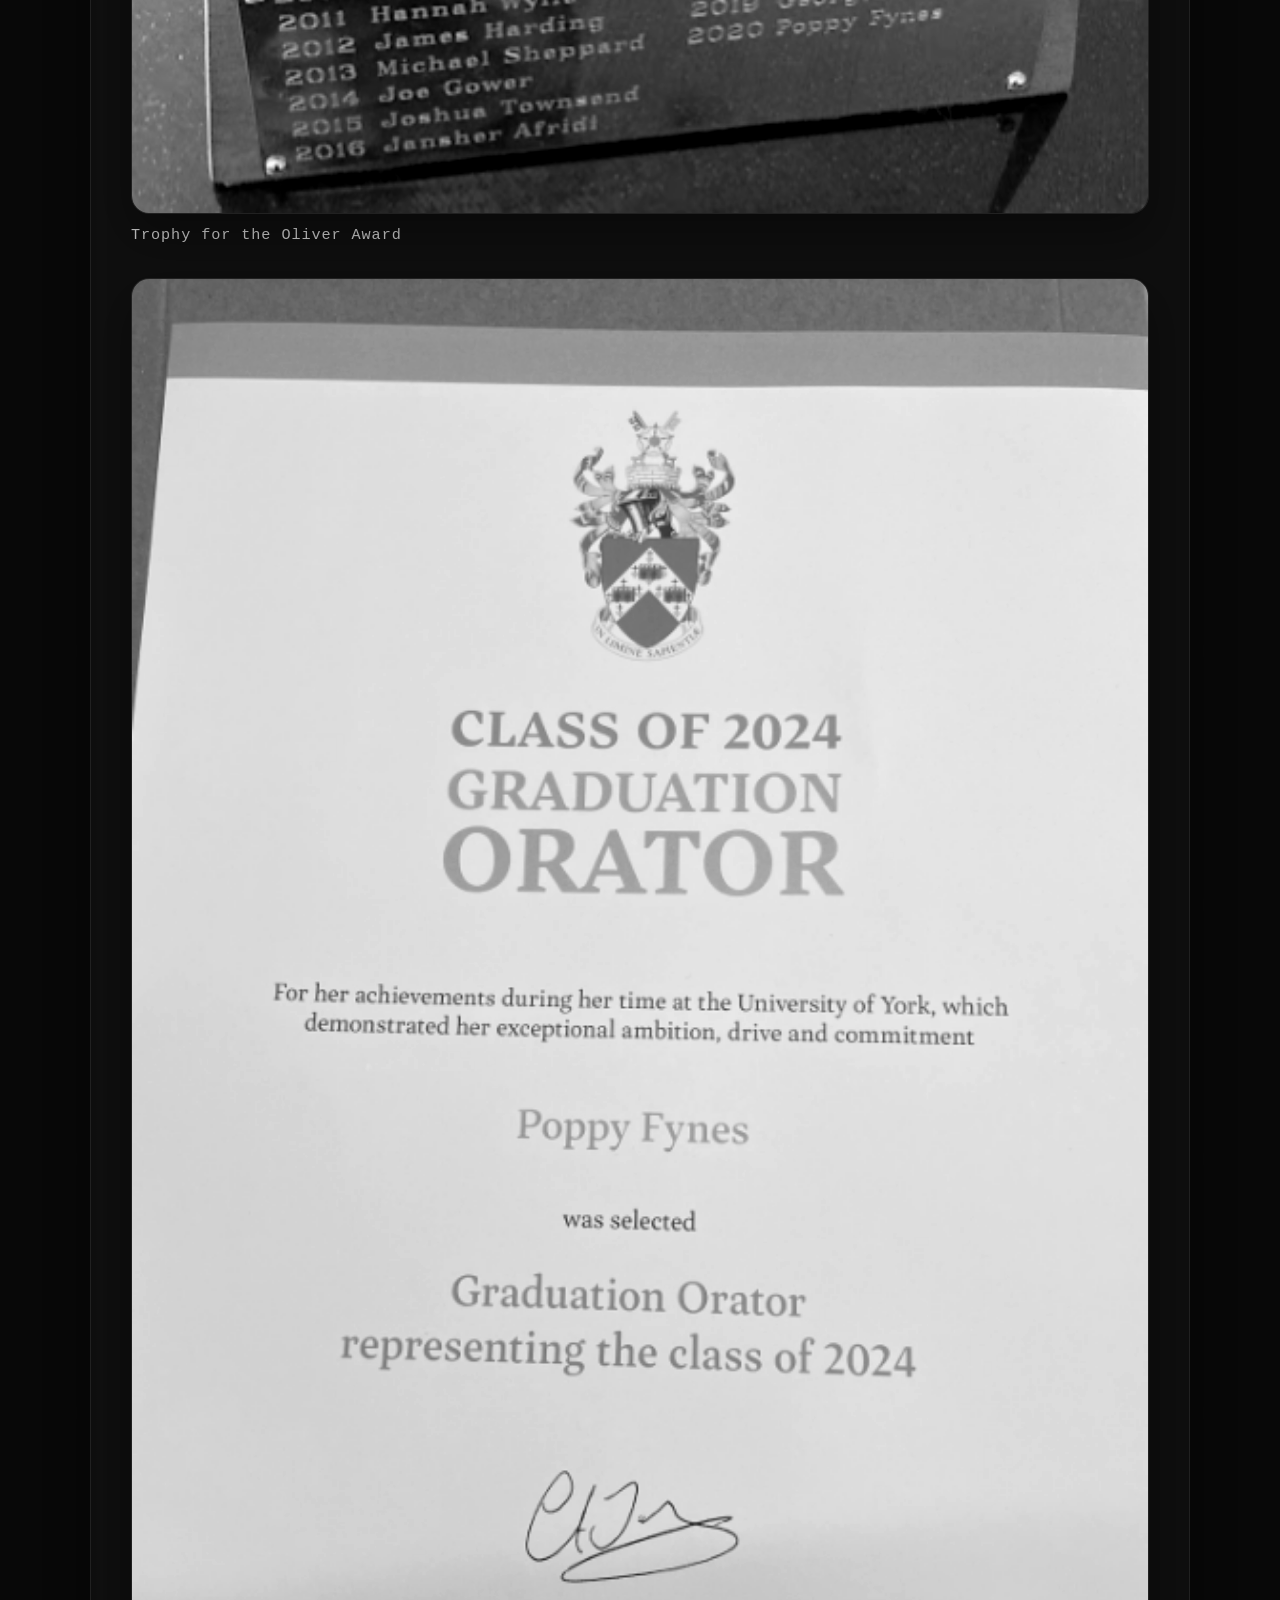
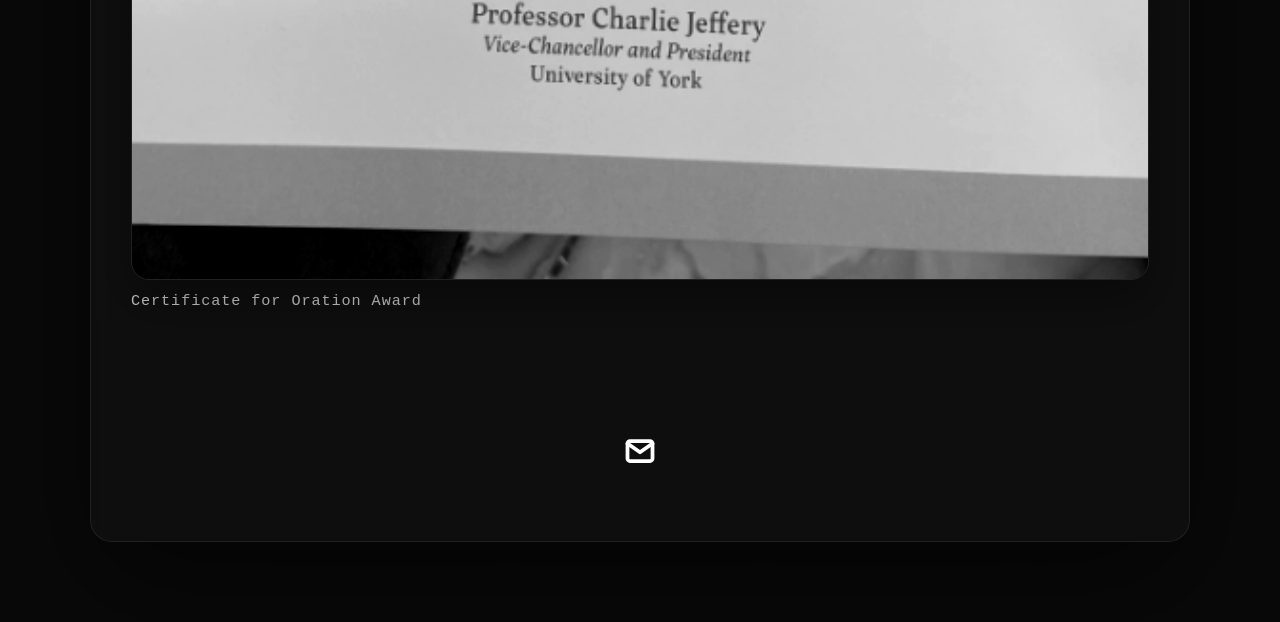
==== commit 81ad3322: "referencing old site" ====
--- a/project-pages/page1.html
+++ b/project-pages/page1.html
@@ -56,28 +56,20 @@
       z-index: -1;
     }
 
-    .scrolling-text {
+    marquee.scrolling-text {
       color: #ff3333;
-      display: inline-block;
-      transform: translateX(-120%);
-      opacity: 0;
-      animation: scrollIn 2.6s ease-out forwards;
+      font-size: 1.05rem;
+      white-space: nowrap;
       text-shadow: 0 0 16px rgba(255, 51, 51, 0.35);
+      padding: 14px 0;
+      border-top: 1px dashed rgba(255, 255, 255, 0.18);
+      border-bottom: 1px dashed rgba(255, 255, 255, 0.18);
+      margin: 16px 0 0;
+      display: block;
     }
 
     #project-header {
       overflow: hidden;
-    }
-
-    @keyframes scrollIn {
-      0% {
-        transform: translateX(-120%);
-        opacity: 0;
-      }
-      100% {
-        transform: translateX(0);
-        opacity: 1;
-      }
     }
 
     .navbar {
@@ -303,7 +295,7 @@
     <!-- PROJECT HEADER -->
     <div id="project-header">
       <div class="main-title">Awards & Achievements</div>
-      <div class="body-text scrolling-text">Here is the homepage for all the awards and achievements I have been lucky to gain over the past few years. Scroll down to discover more!</div>
+      <marquee class="scrolling-text" behavior="scroll" direction="left" scrollamount="5">Here is the homepage for all the awards and achievements I have been lucky to gain over the past few years. Scroll down to discover more!</marquee>
     </div>
 
     <div id="project-details">
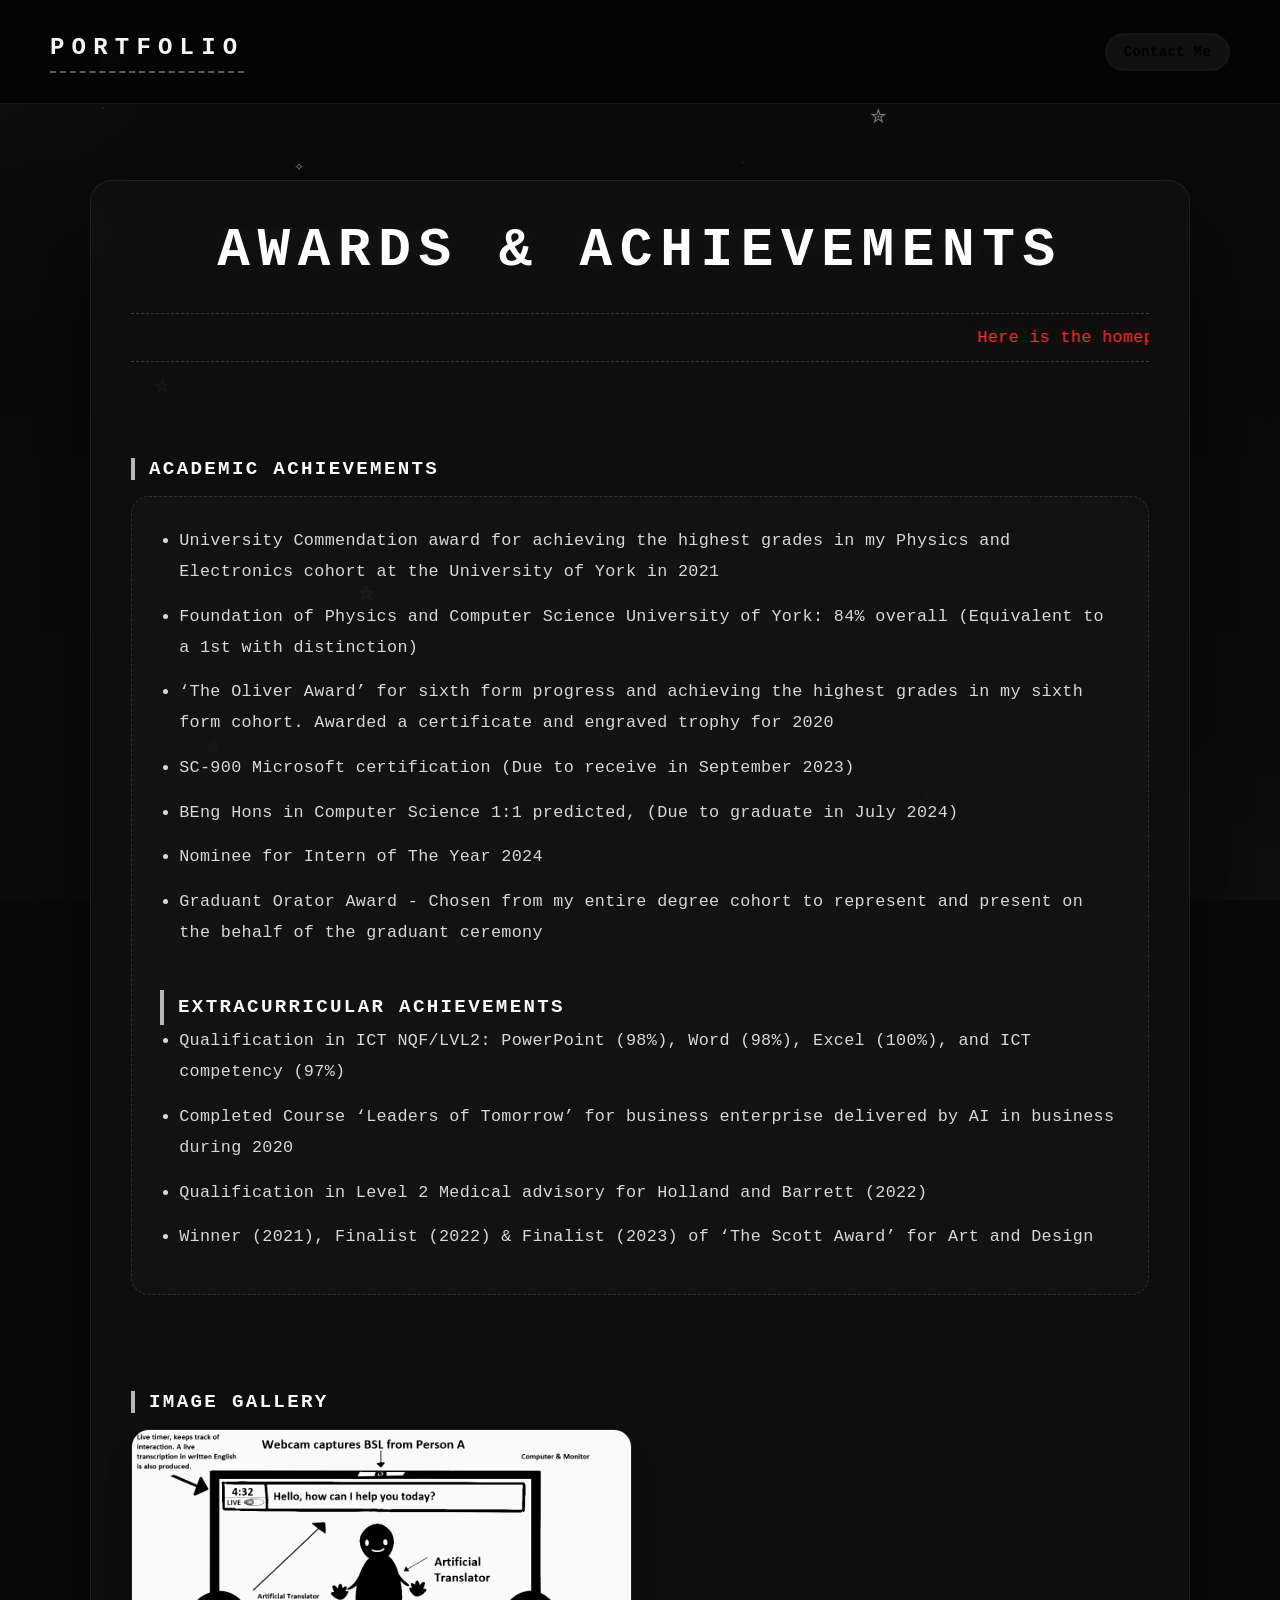
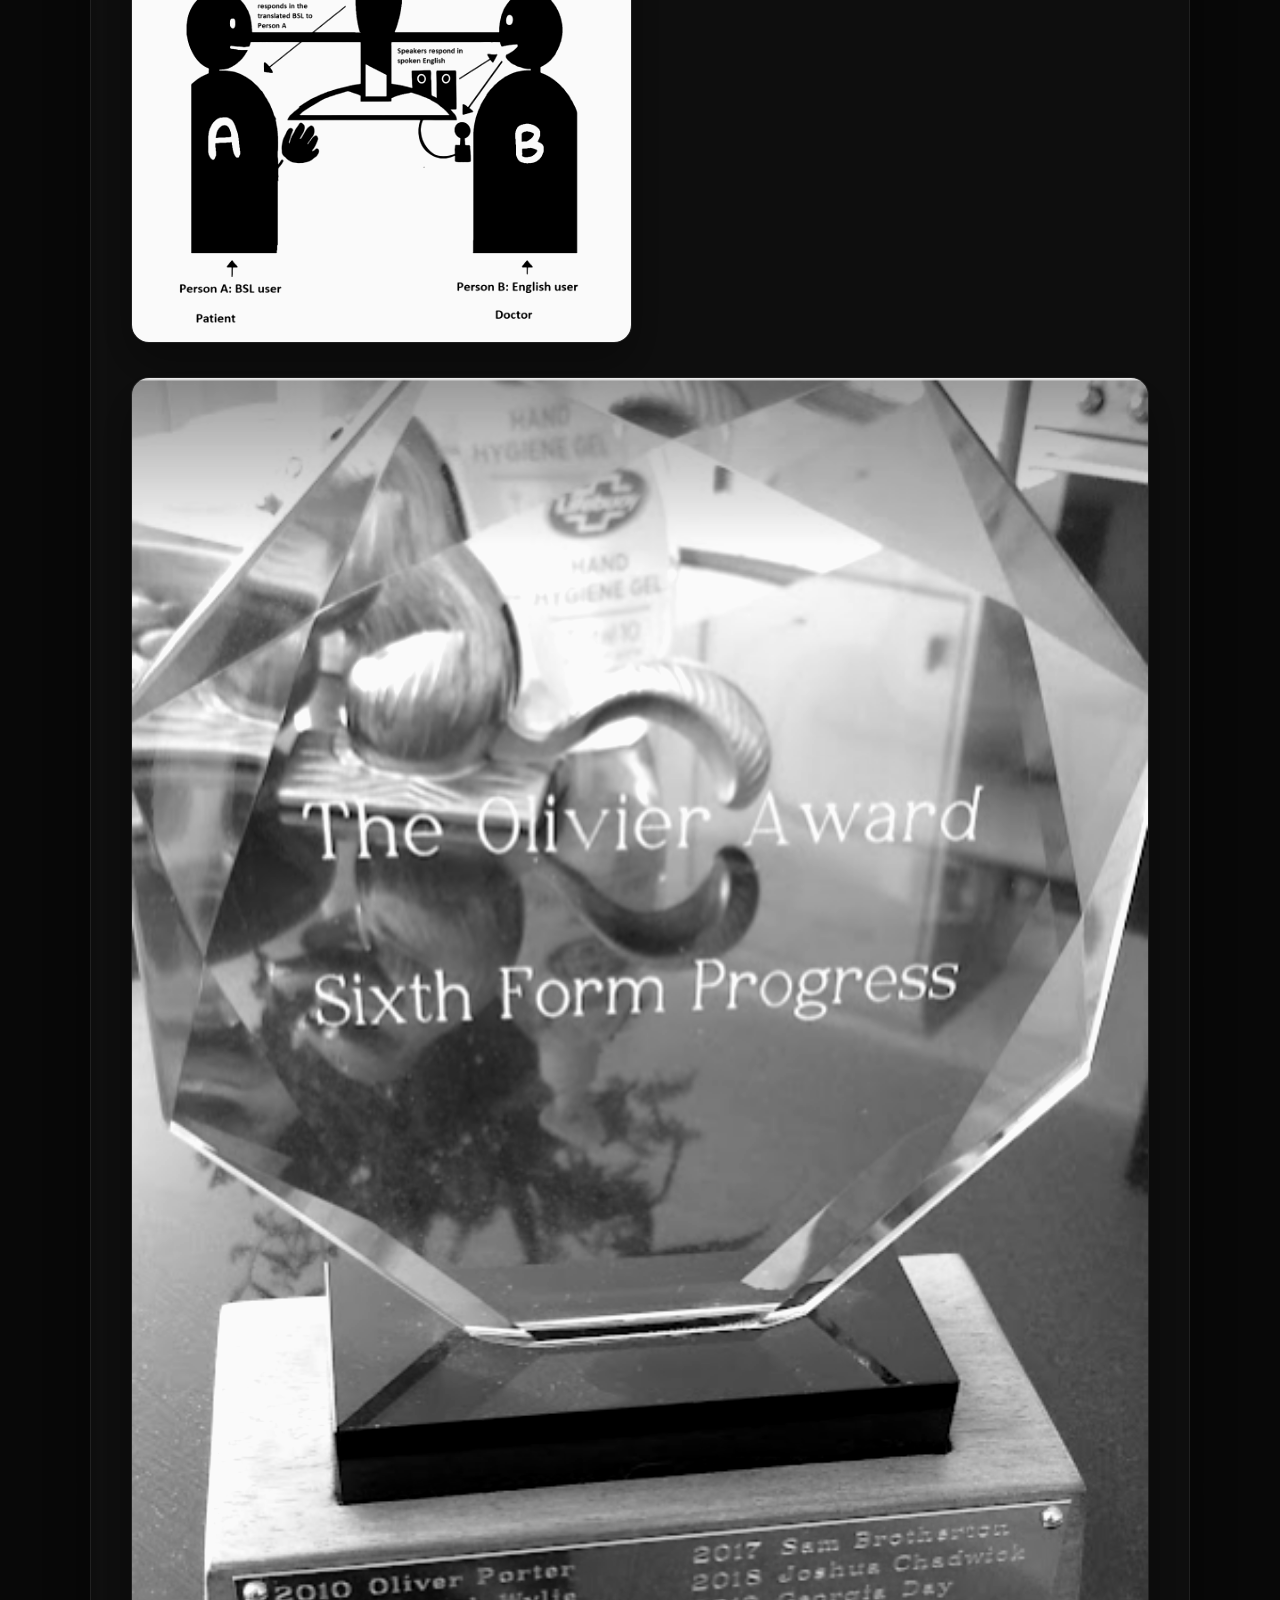
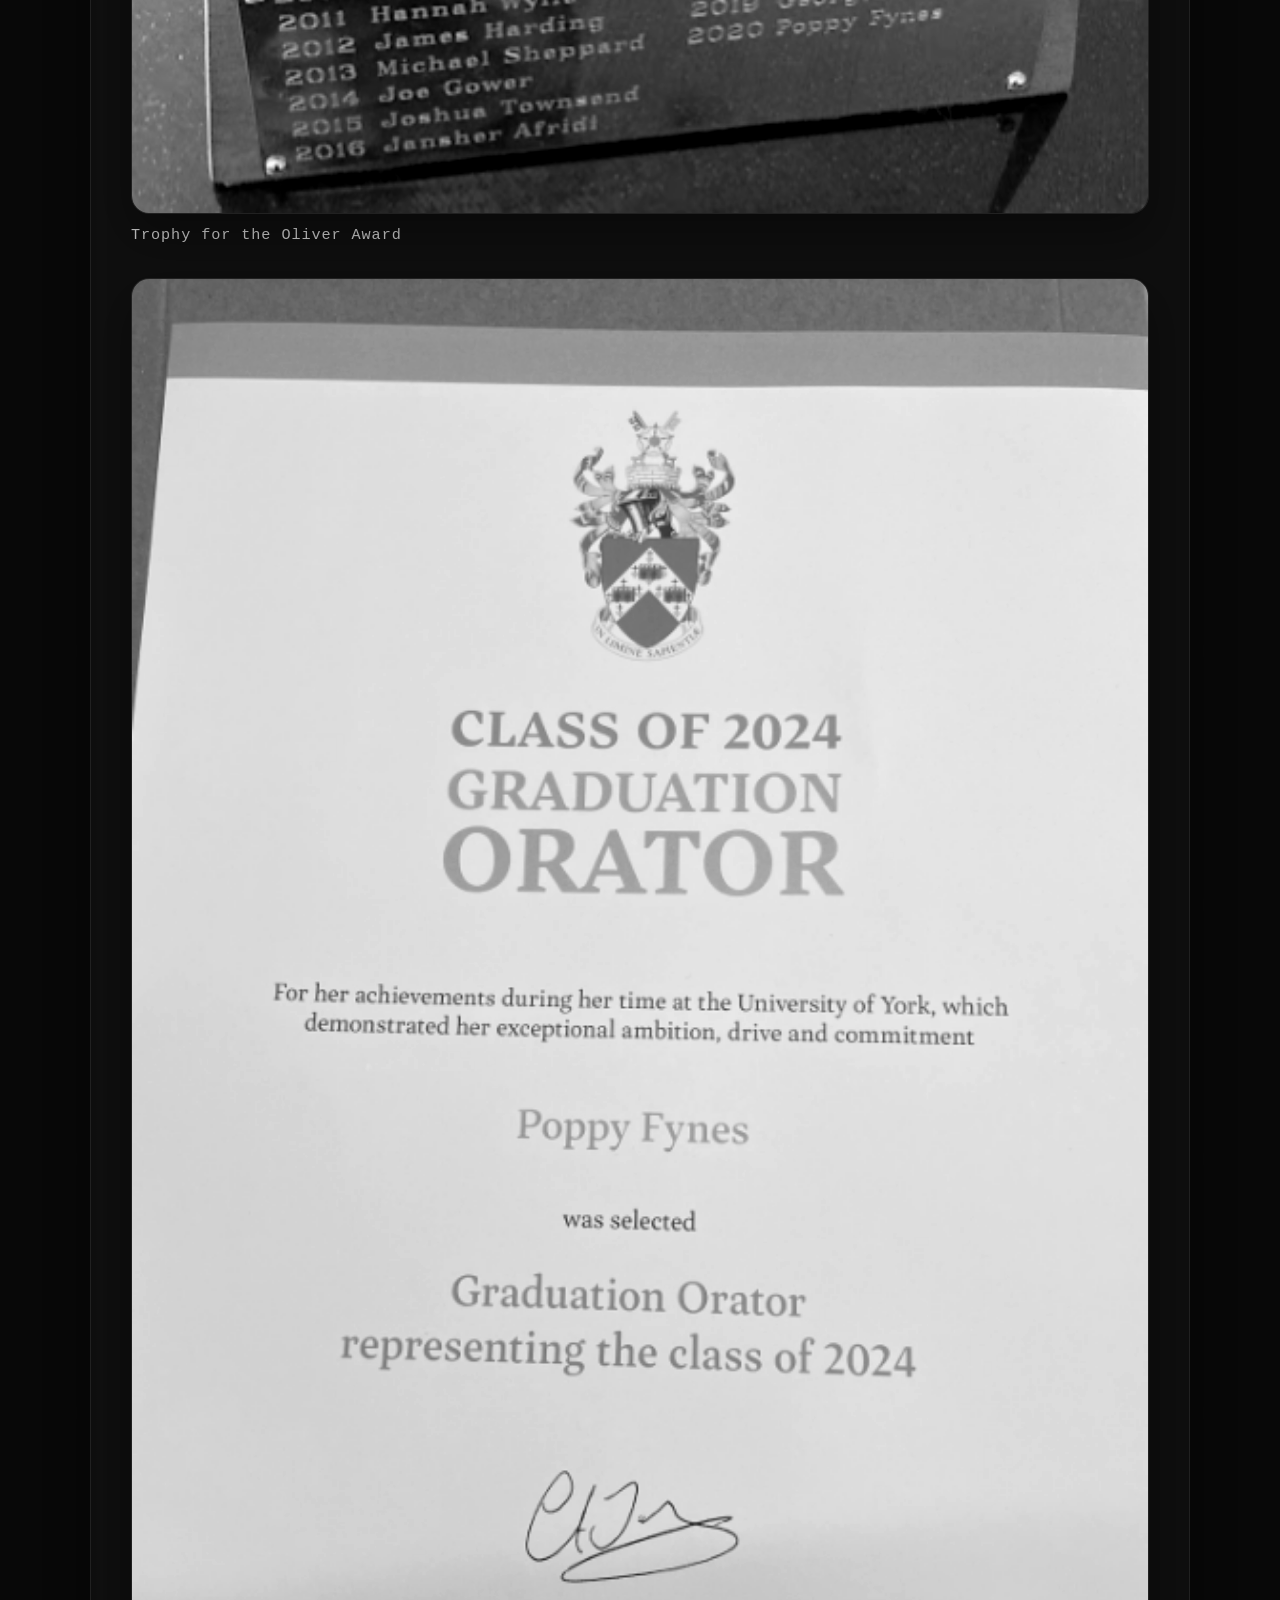
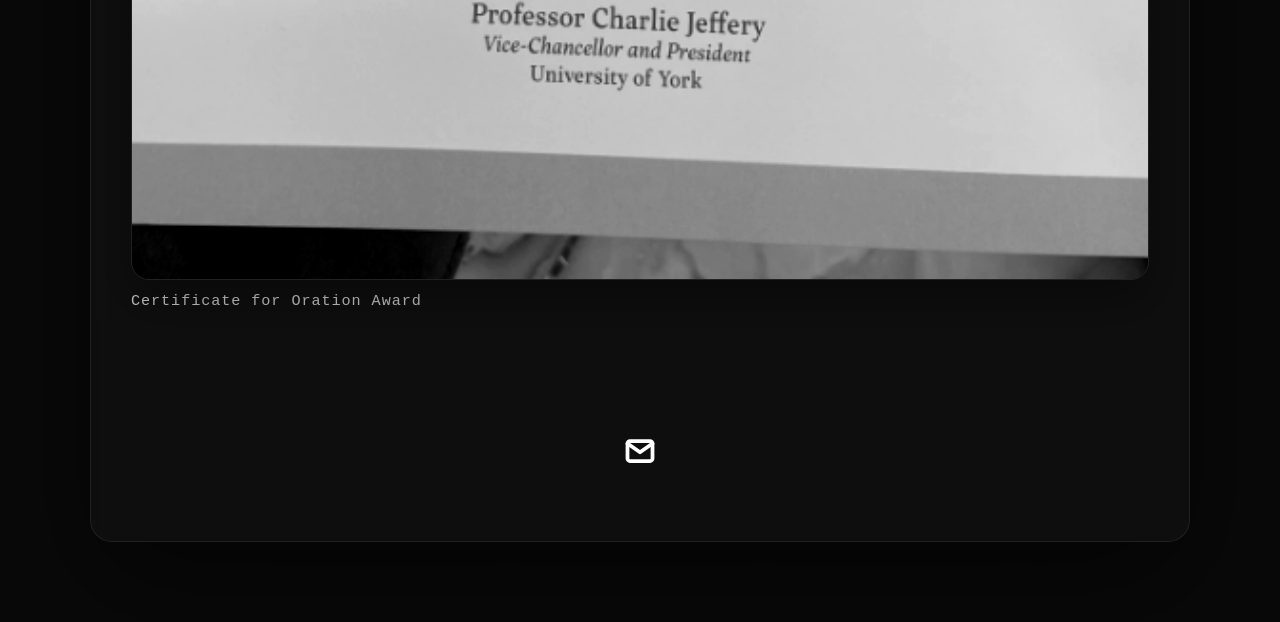
==== commit 6dd6c9a4: "more test" ====
--- a/project-pages/page1.html
+++ b/project-pages/page1.html
@@ -56,6 +56,50 @@
       z-index: -1;
     }
 
+    .starfield {
+      position: fixed;
+      inset: 0;
+      pointer-events: none;
+      z-index: 0;
+      font-size: 0;
+    }
+
+    .starfield .star {
+      position: absolute;
+      color: rgba(255, 255, 255, 0.95);
+      font-size: 20px;
+      line-height: 1;
+      text-shadow: 0 0 8px rgba(255, 255, 255, 0.18);
+      animation: starFlicker 3.5s infinite ease-in-out;
+      opacity: 0.85;
+    }
+
+    .starfield .star--small {
+      font-size: 12px;
+      opacity: 0.65;
+    }
+
+    .starfield .star--faint {
+      opacity: 0.5;
+      text-shadow: 0 0 4px rgba(255, 255, 255, 0.12);
+    }
+
+    .starfield .star:nth-child(1) { top: 6%; left: 8%; animation-duration: 2.7s; }
+    .starfield .star:nth-child(2) { top: 18%; left: 23%; animation-duration: 3.1s; }
+    .starfield .star:nth-child(3) { top: 12%; left: 68%; animation-duration: 3.8s; }
+    .starfield .star:nth-child(4) { top: 28%; left: 45%; animation-duration: 2.9s; }
+    .starfield .star:nth-child(5) { top: 42%; left: 12%; animation-duration: 3.4s; }
+    .starfield .star:nth-child(6) { top: 55%; left: 80%; animation-duration: 3.2s; }
+    .starfield .star:nth-child(7) { top: 65%; left: 28%; animation-duration: 2.6s; }
+    .starfield .star:nth-child(8) { top: 75%; left: 52%; animation-duration: 3.7s; }
+    .starfield .star:nth-child(9) { top: 82%; left: 16%; animation-duration: 2.4s; }
+    .starfield .star:nth-child(10){ top: 88%; left: 72%; animation-duration: 3.0s; }
+
+    @keyframes starFlicker {
+      0%, 100% { opacity: 0.65; transform: scale(1); }
+      50% { opacity: 1; transform: scale(1.08); }
+    }
+
     marquee.scrolling-text {
       color: #ff3333;
       font-size: 1.05rem;
@@ -280,6 +324,18 @@
   </style>
 </head>
 <body>
+  <div class="starfield">
+    <span class="star">✮</span>
+    <span class="star star--small">✧</span>
+    <span class="star star--faint">✮</span>
+    <span class="star star--small">✧</span>
+    <span class="star">✮</span>
+    <span class="star star--small star--faint">✧</span>
+    <span class="star">✮</span>
+    <span class="star star--small">✧</span>
+    <span class="star star--faint">✮</span>
+    <span class="star star--small">✧</span>
+  </div>
   <!-- NAVBAR -->
   <div class="navbar">
     <a class="nav-title-link" href="../index.html">
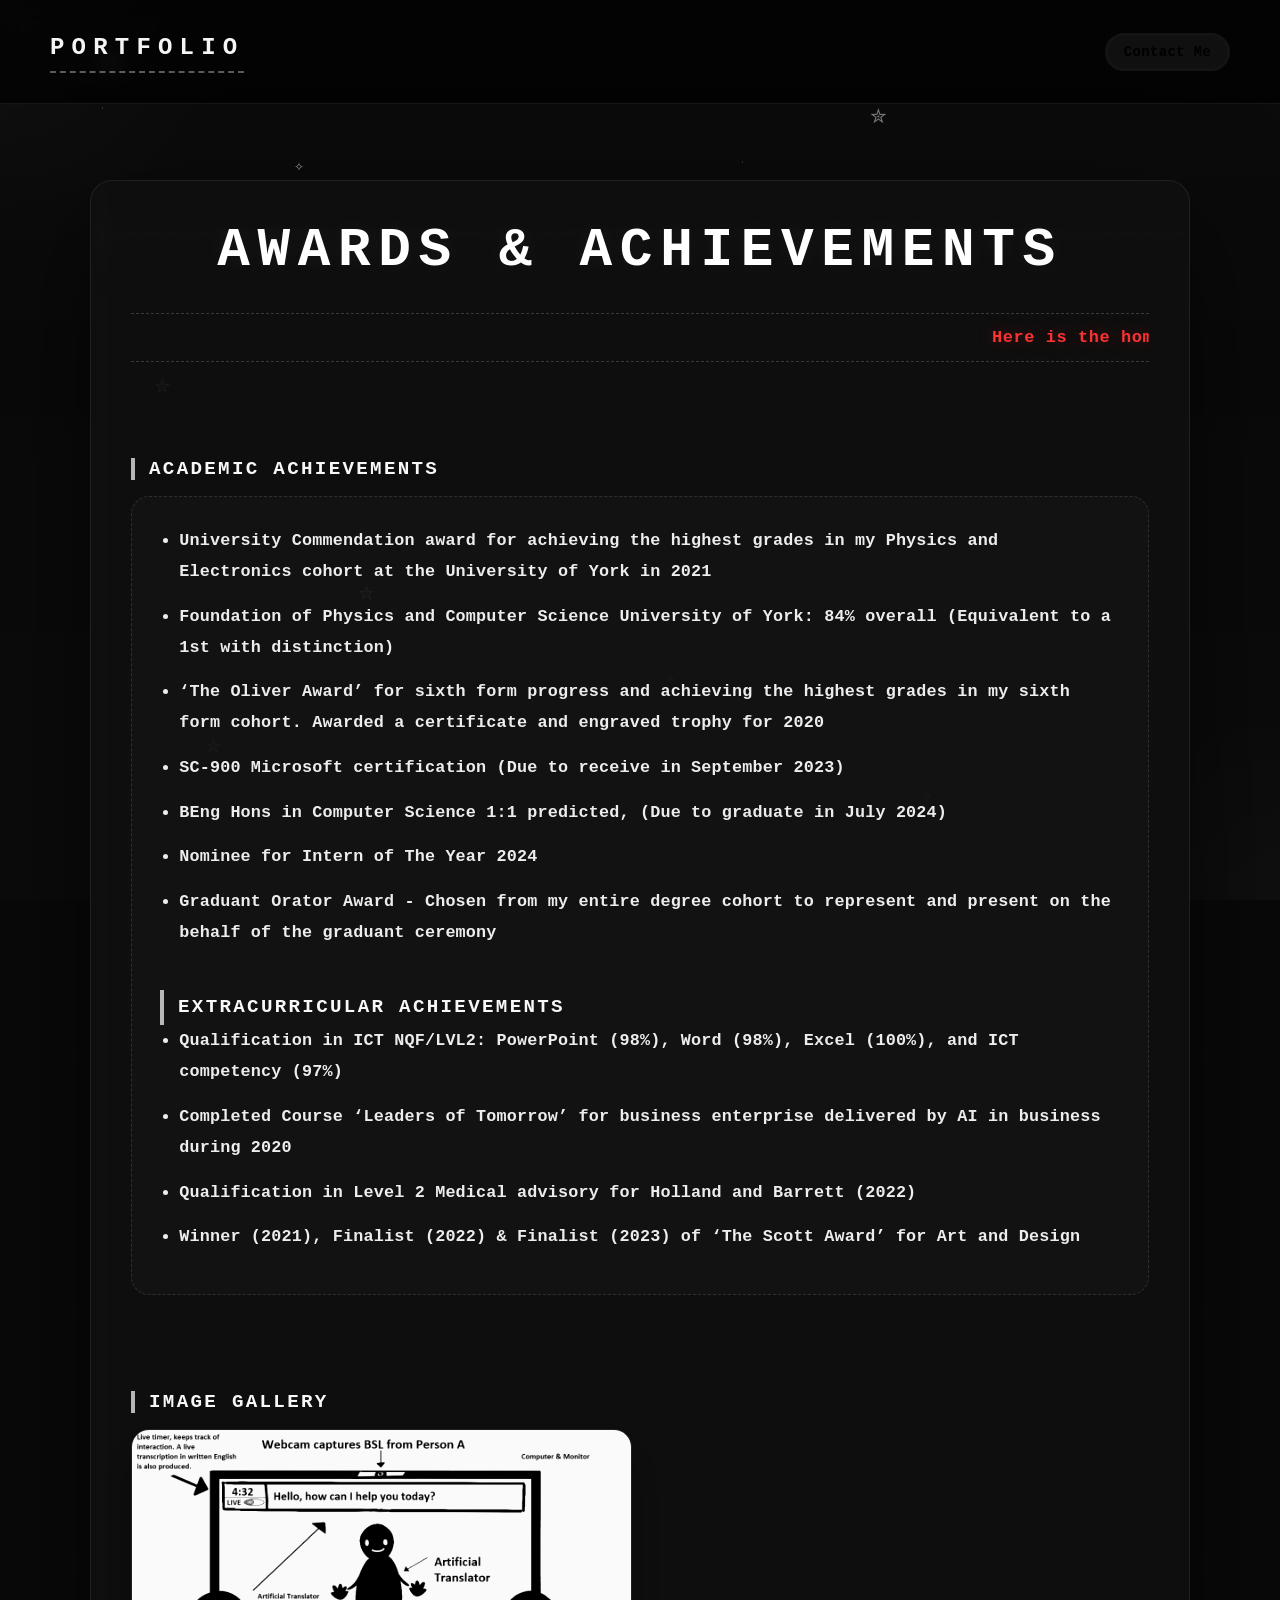
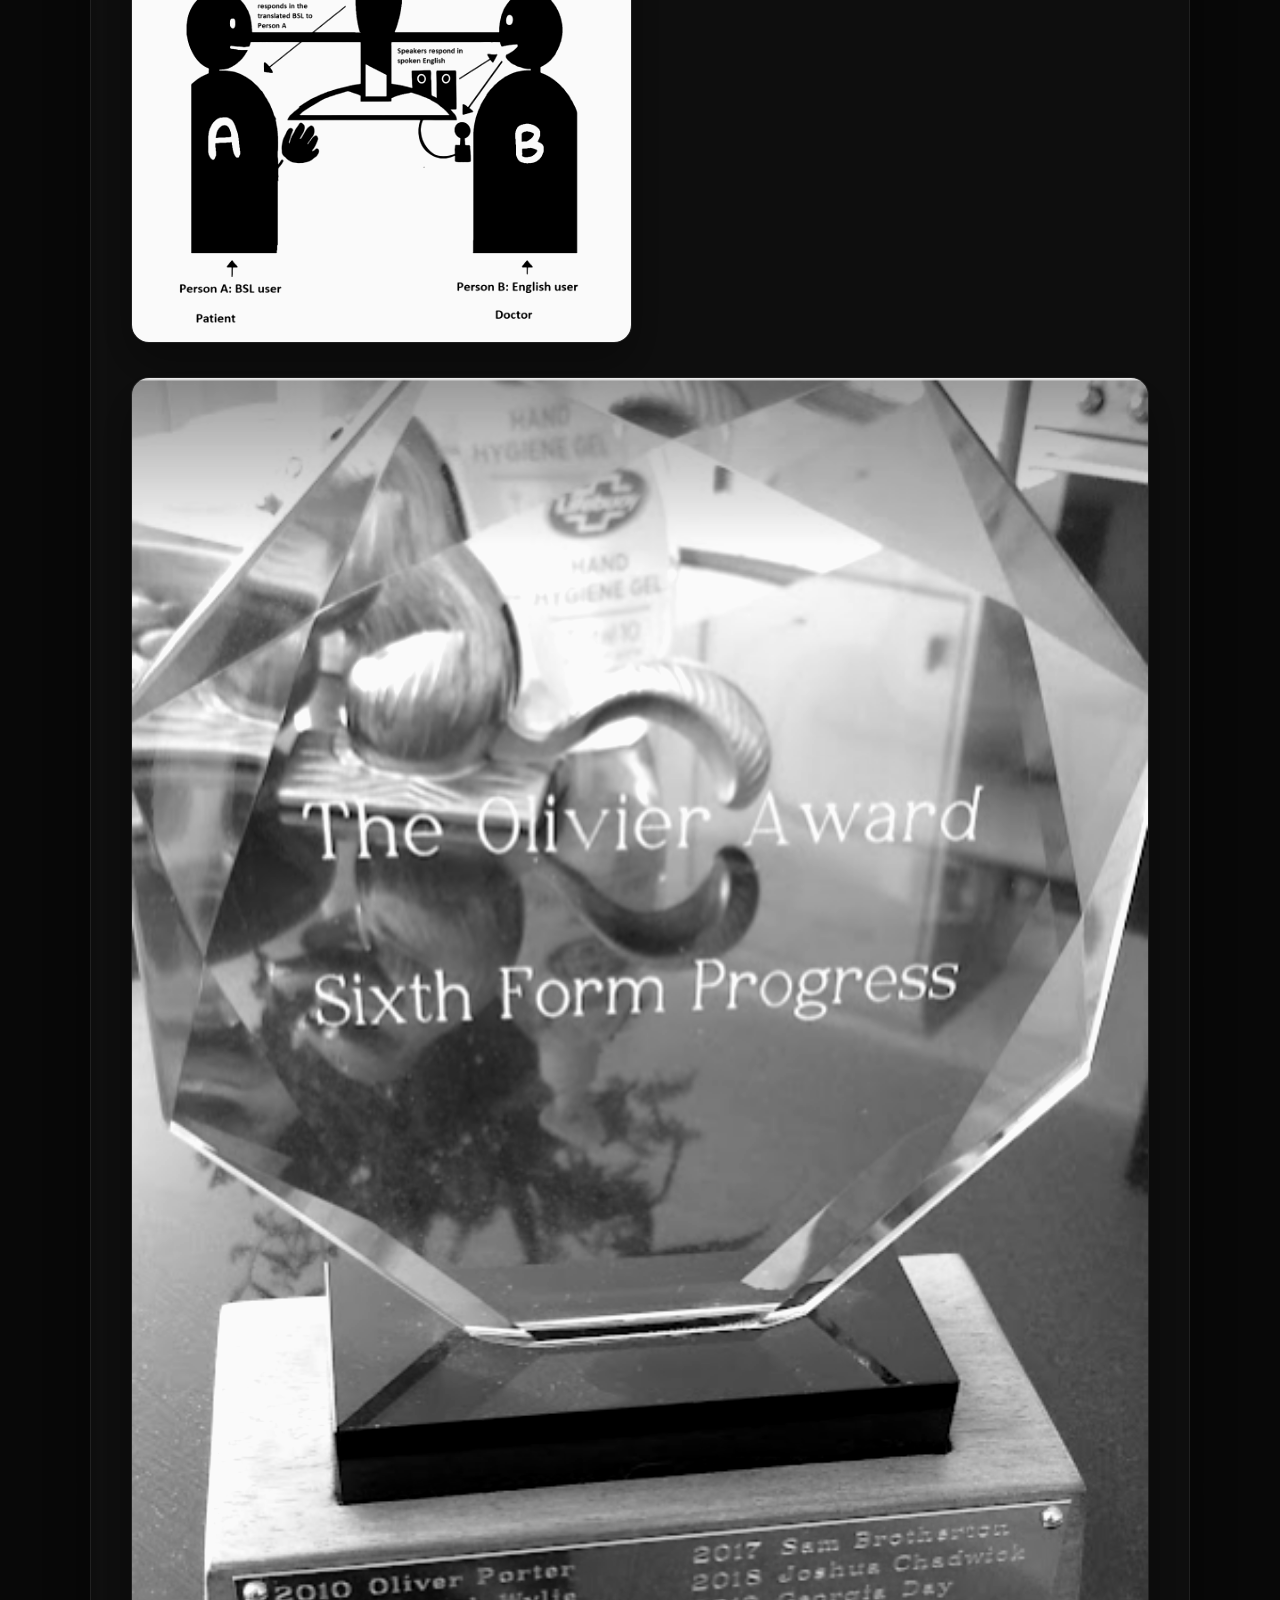
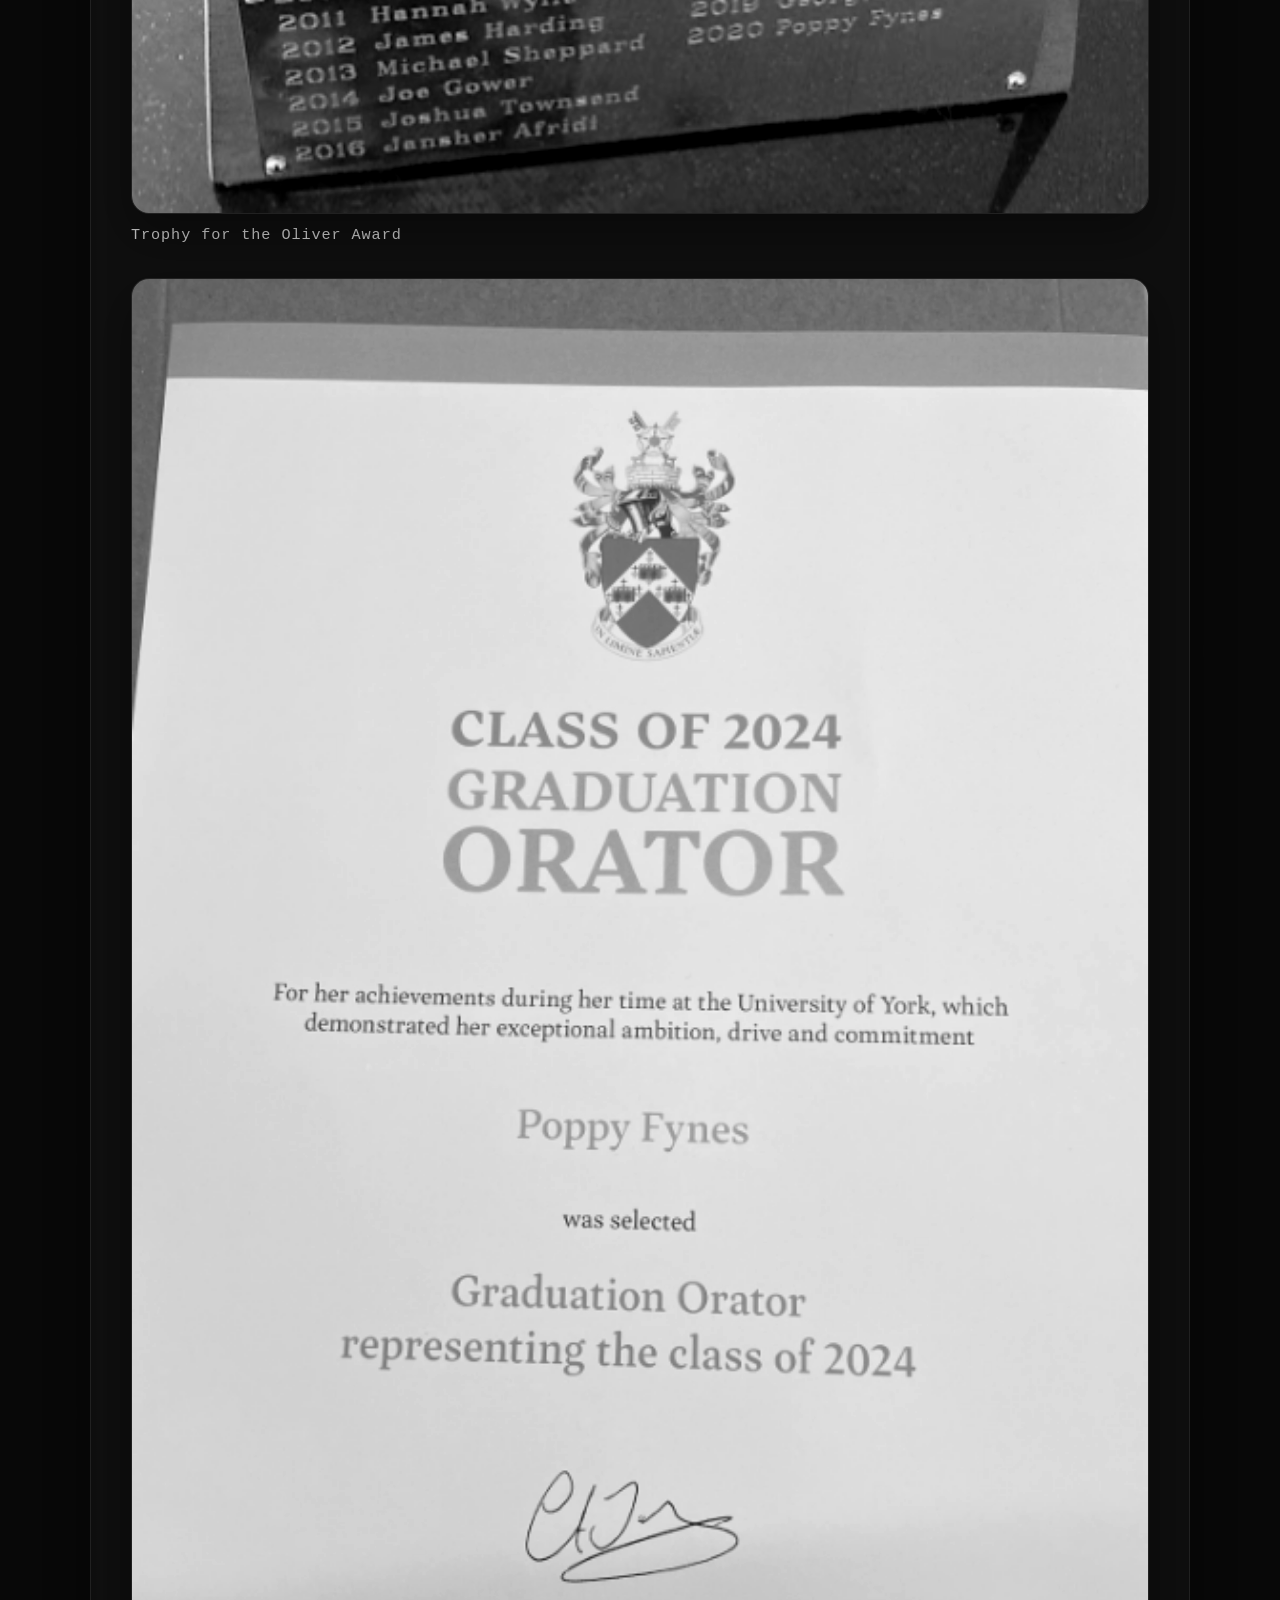
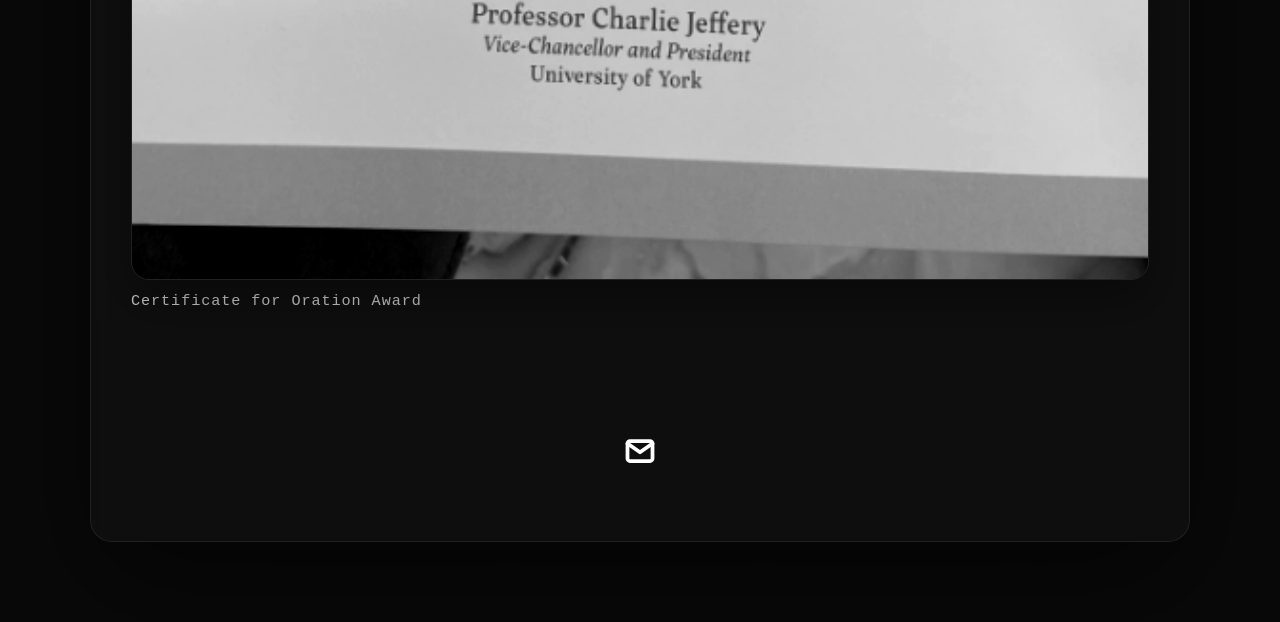
==== commit 862dc025: "fixing hard to read text" ====
--- a/project-pages/page1.html
+++ b/project-pages/page1.html
@@ -103,6 +103,8 @@
     marquee.scrolling-text {
       color: #ff3333;
       font-size: 1.05rem;
+      font-weight: 700;
+      letter-spacing: 0.04em;
       white-space: nowrap;
       text-shadow: 0 0 16px rgba(255, 51, 51, 0.35);
       padding: 14px 0;
@@ -194,8 +196,10 @@
 
     .body-text {
       font-size: 1.05rem;
-      color: #d8d8d8;
+      color: #ededed;
       line-height: 1.85;
+      font-weight: 700;
+      letter-spacing: 0.01em;
       transition: color 0.2s ease;
     }
 
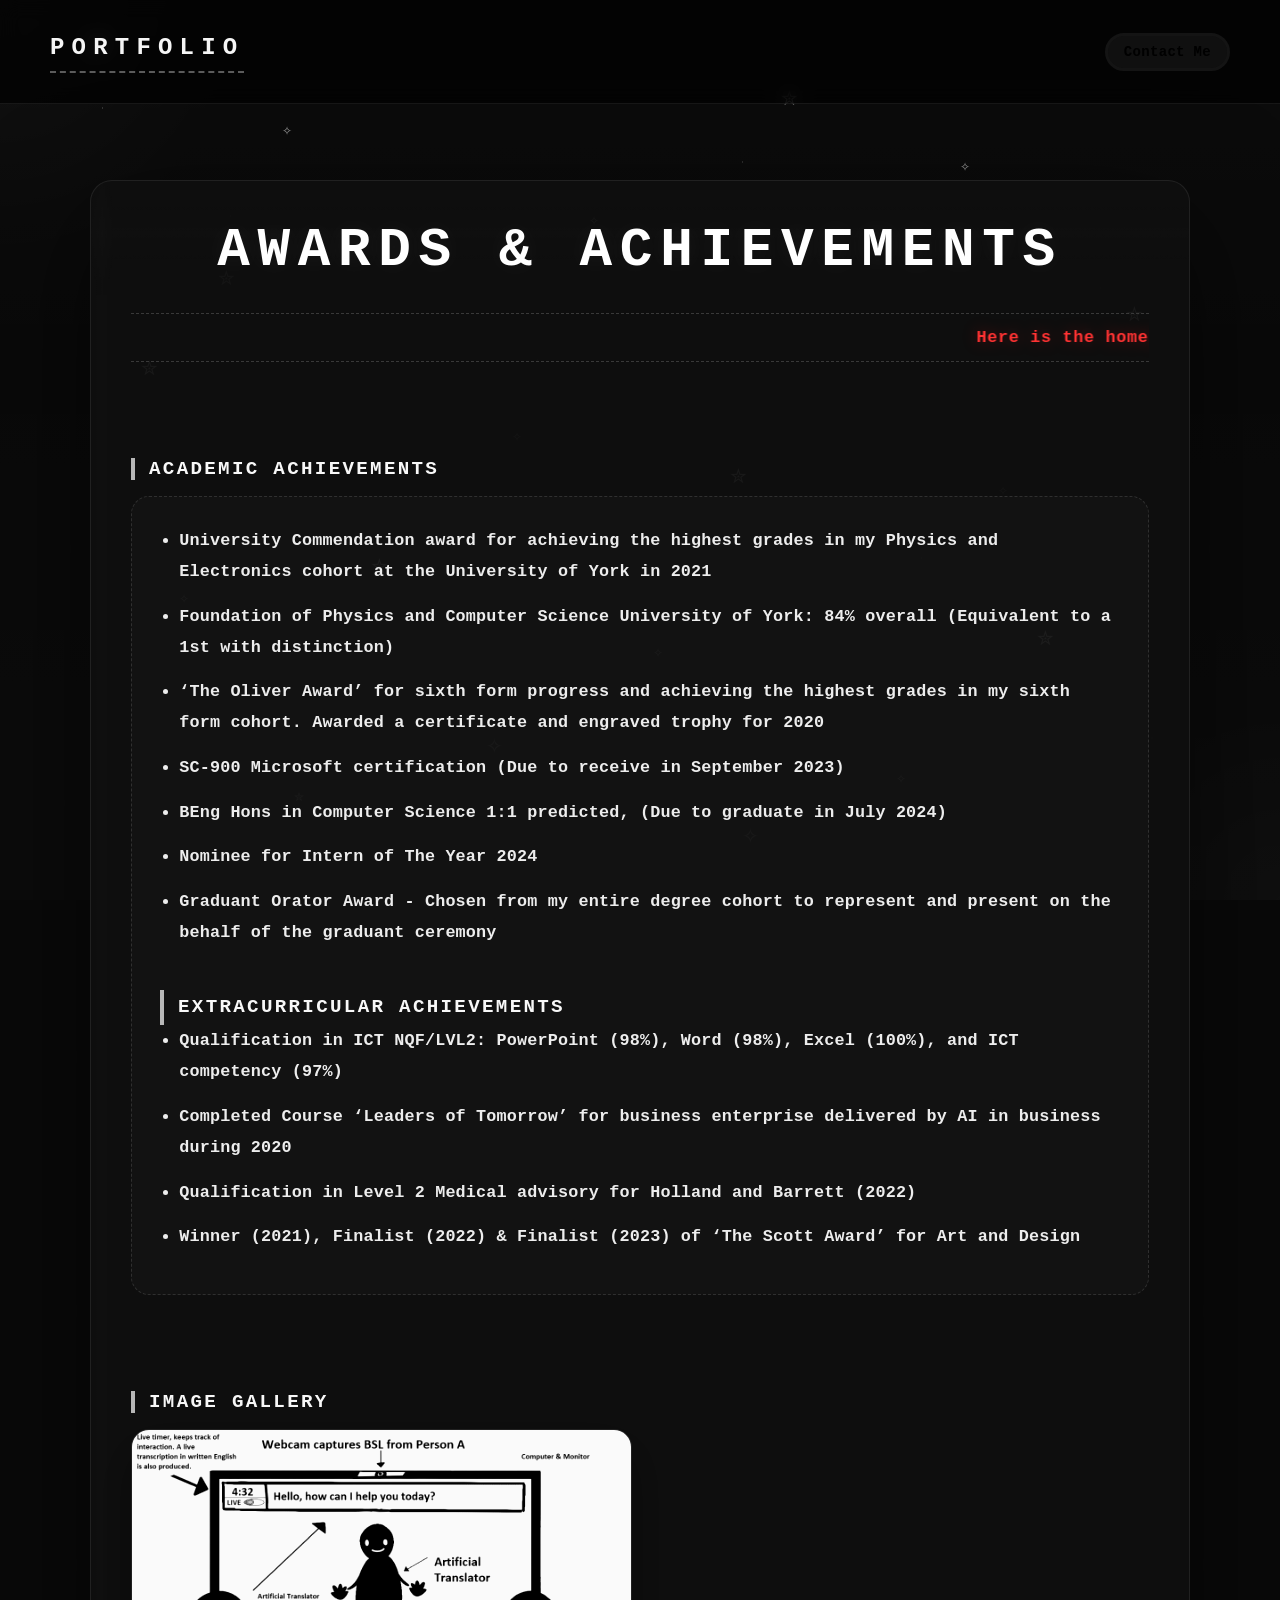
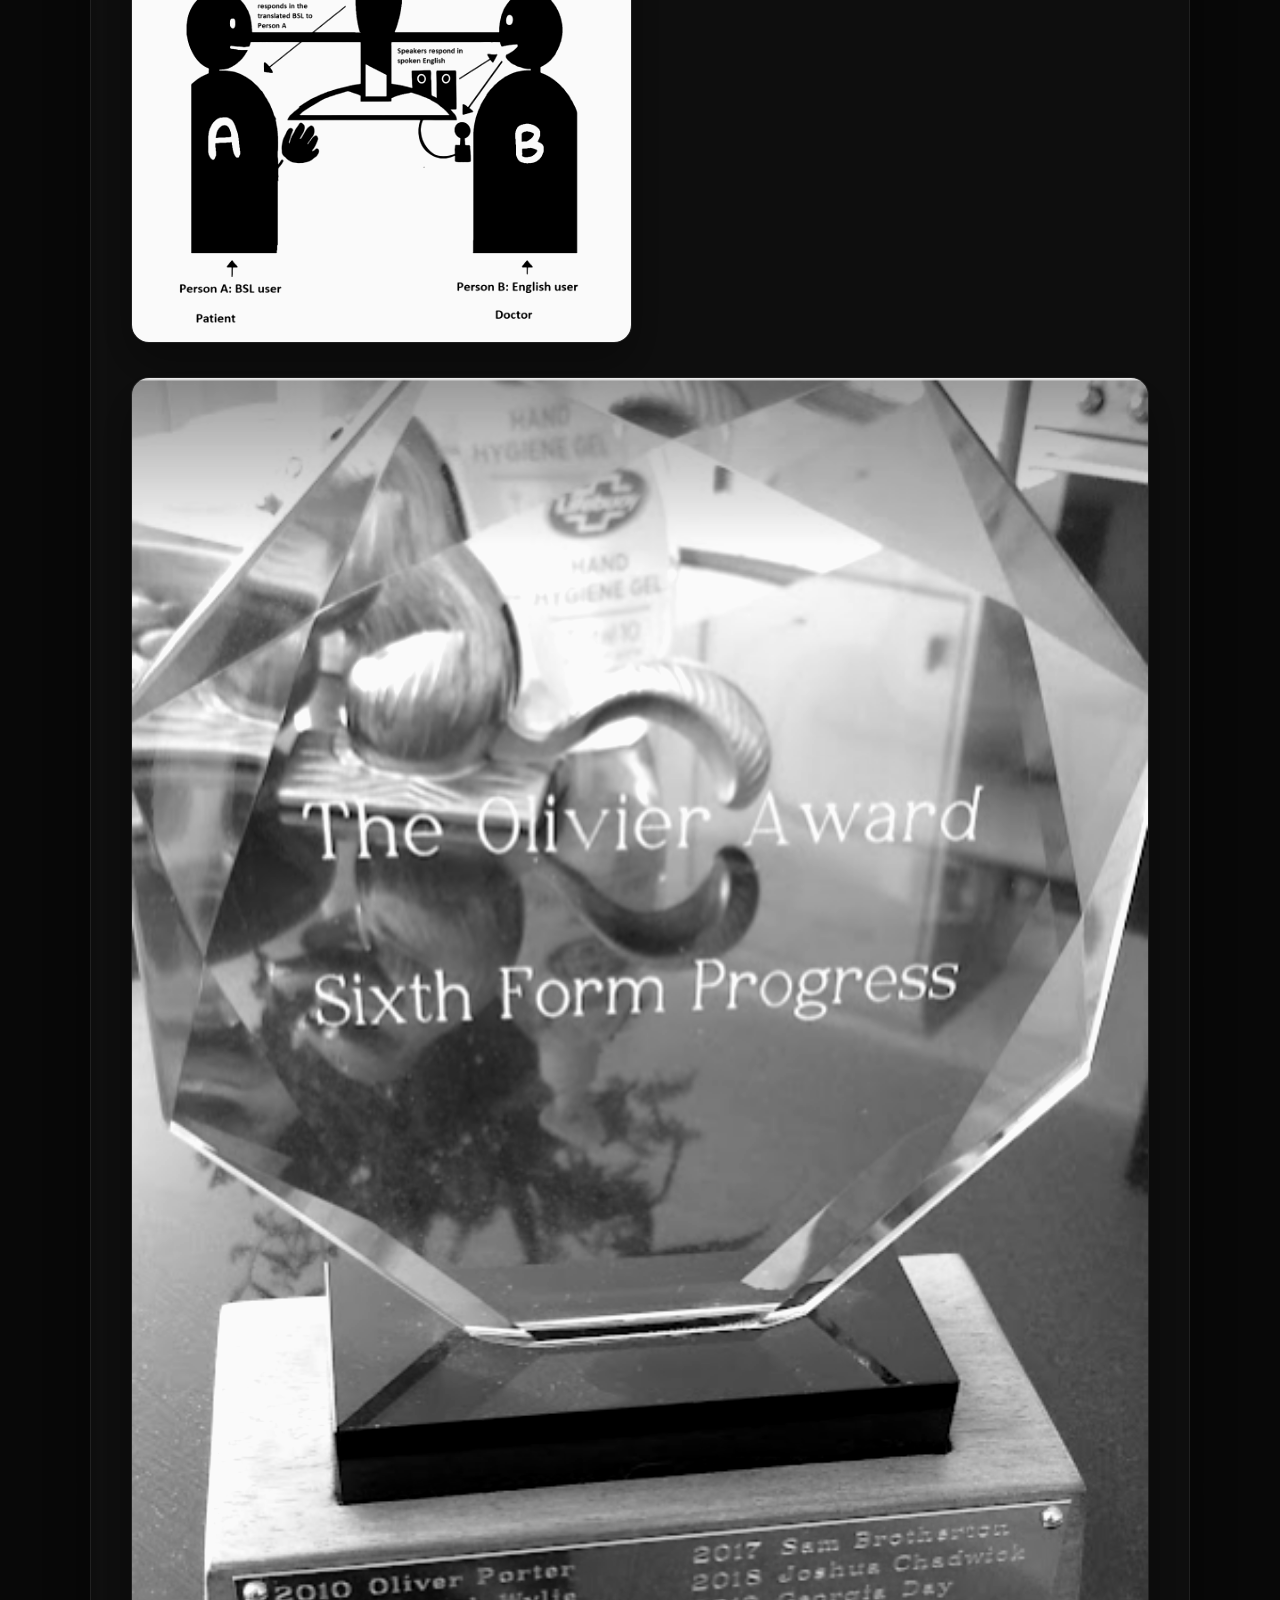
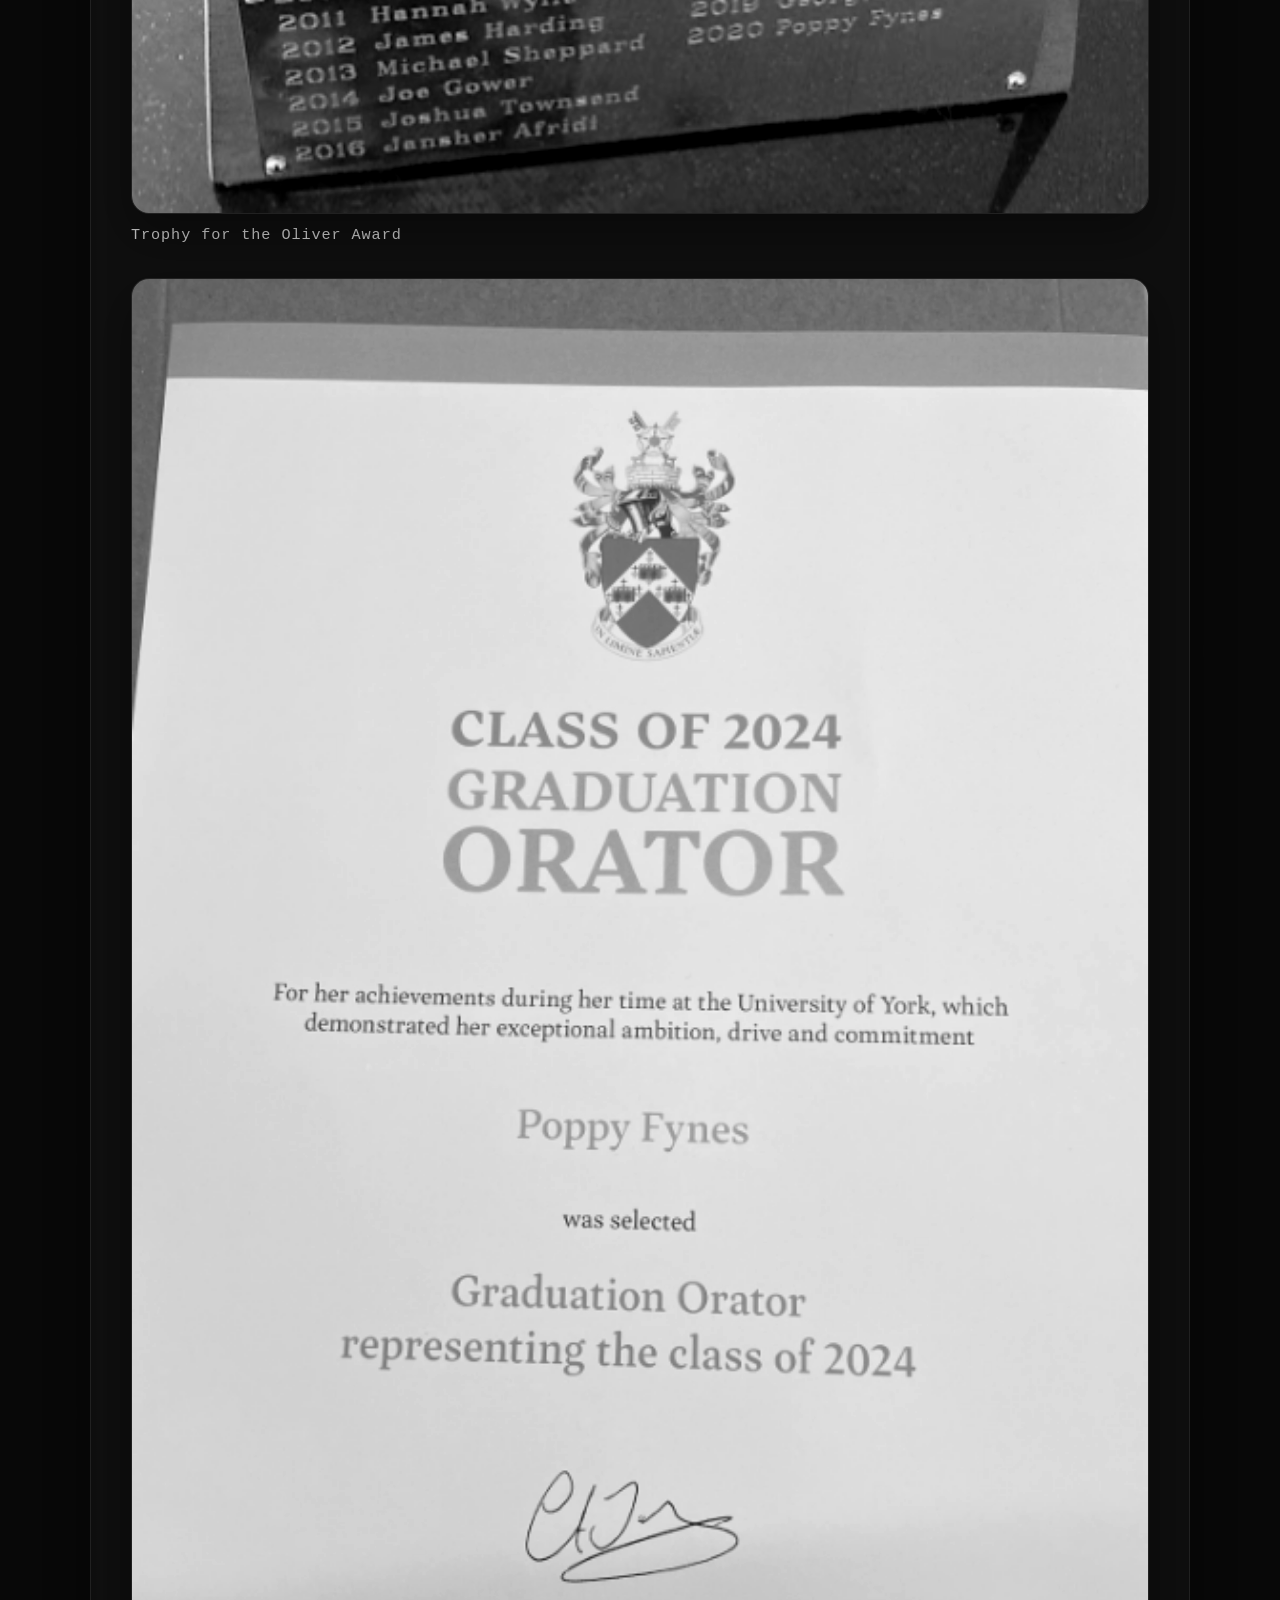
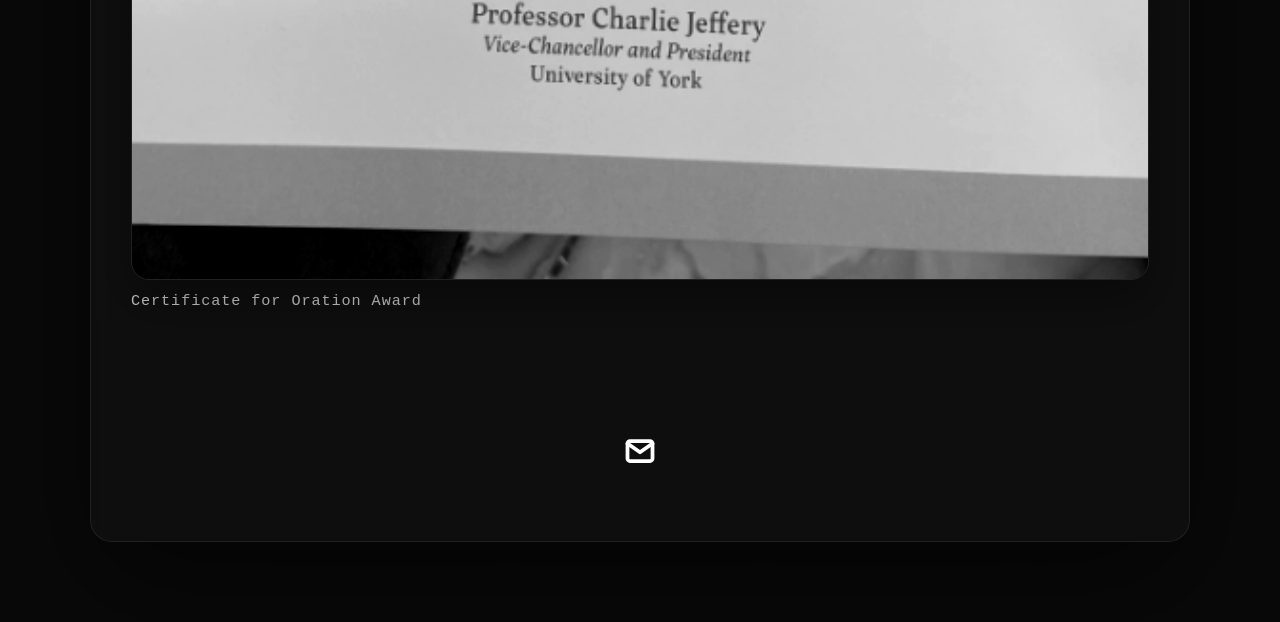
==== commit ff5210ae: "adding more stars to the background of the page" ====
--- a/project-pages/page1.html
+++ b/project-pages/page1.html
@@ -84,16 +84,26 @@
       text-shadow: 0 0 4px rgba(255, 255, 255, 0.12);
     }
 
-    .starfield .star:nth-child(1) { top: 6%; left: 8%; animation-duration: 2.7s; }
-    .starfield .star:nth-child(2) { top: 18%; left: 23%; animation-duration: 3.1s; }
-    .starfield .star:nth-child(3) { top: 12%; left: 68%; animation-duration: 3.8s; }
-    .starfield .star:nth-child(4) { top: 28%; left: 45%; animation-duration: 2.9s; }
-    .starfield .star:nth-child(5) { top: 42%; left: 12%; animation-duration: 3.4s; }
-    .starfield .star:nth-child(6) { top: 55%; left: 80%; animation-duration: 3.2s; }
-    .starfield .star:nth-child(7) { top: 65%; left: 28%; animation-duration: 2.6s; }
-    .starfield .star:nth-child(8) { top: 75%; left: 52%; animation-duration: 3.7s; }
-    .starfield .star:nth-child(9) { top: 82%; left: 16%; animation-duration: 2.4s; }
-    .starfield .star:nth-child(10){ top: 88%; left: 72%; animation-duration: 3.0s; }
+    .starfield .star:nth-child(1) { top: 4%; left: 7%; animation-duration: 2.7s; }
+    .starfield .star:nth-child(2) { top: 14%; left: 22%; animation-duration: 3.1s; }
+    .starfield .star:nth-child(3) { top: 10%; left: 61%; animation-duration: 3.8s; }
+    .starfield .star:nth-child(4) { top: 24%; left: 46%; animation-duration: 2.9s; }
+    .starfield .star:nth-child(5) { top: 40%; left: 11%; animation-duration: 3.4s; }
+    .starfield .star:nth-child(6) { top: 54%; left: 78%; animation-duration: 3.2s; }
+    .starfield .star:nth-child(7) { top: 62%; left: 29%; animation-duration: 2.6s; }
+    .starfield .star:nth-child(8) { top: 72%; left: 51%; animation-duration: 3.7s; }
+    .starfield .star:nth-child(9) { top: 79%; left: 14%; animation-duration: 2.4s; }
+    .starfield .star:nth-child(10){ top: 86%; left: 70%; animation-duration: 3.0s; }
+    .starfield .star:nth-child(11){ top: 18%; left: 75%; animation-duration: 2.8s; }
+    .starfield .star:nth-child(12){ top: 30%; left: 17%; animation-duration: 3.3s; }
+    .starfield .star:nth-child(13){ top: 34%; left: 88%; animation-duration: 2.5s; }
+    .starfield .star:nth-child(14){ top: 48%; left: 40%; animation-duration: 3.6s; }
+    .starfield .star:nth-child(15){ top: 52%; left: 57%; animation-duration: 2.9s; }
+    .starfield .star:nth-child(16){ top: 66%; left: 14%; animation-duration: 3.5s; }
+    .starfield .star:nth-child(17){ top: 70%; left: 81%; animation-duration: 2.7s; }
+    .starfield .star:nth-child(18){ top: 82%; left: 38%; animation-duration: 3.2s; }
+    .starfield .star:nth-child(19){ top: 88%; left: 23%; animation-duration: 2.6s; }
+    .starfield .star:nth-child(20){ top: 92%; left: 58%; animation-duration: 3.4s; }
 
     @keyframes starFlicker {
       0%, 100% { opacity: 0.65; transform: scale(1); }
@@ -339,6 +349,16 @@
     <span class="star star--small">✧</span>
     <span class="star star--faint">✮</span>
     <span class="star star--small">✧</span>
+    <span class="star star--small">✧</span>
+    <span class="star star--faint">✮</span>
+    <span class="star">✮</span>
+    <span class="star star--small star--faint">✧</span>
+    <span class="star">✮</span>
+    <span class="star star--small">✧</span>
+    <span class="star">✮</span>
+    <span class="star star--faint">✧</span>
+    <span class="star star--small">✮</span>
+    <span class="star star--faint">✧</span>
   </div>
   <!-- NAVBAR -->
   <div class="navbar">
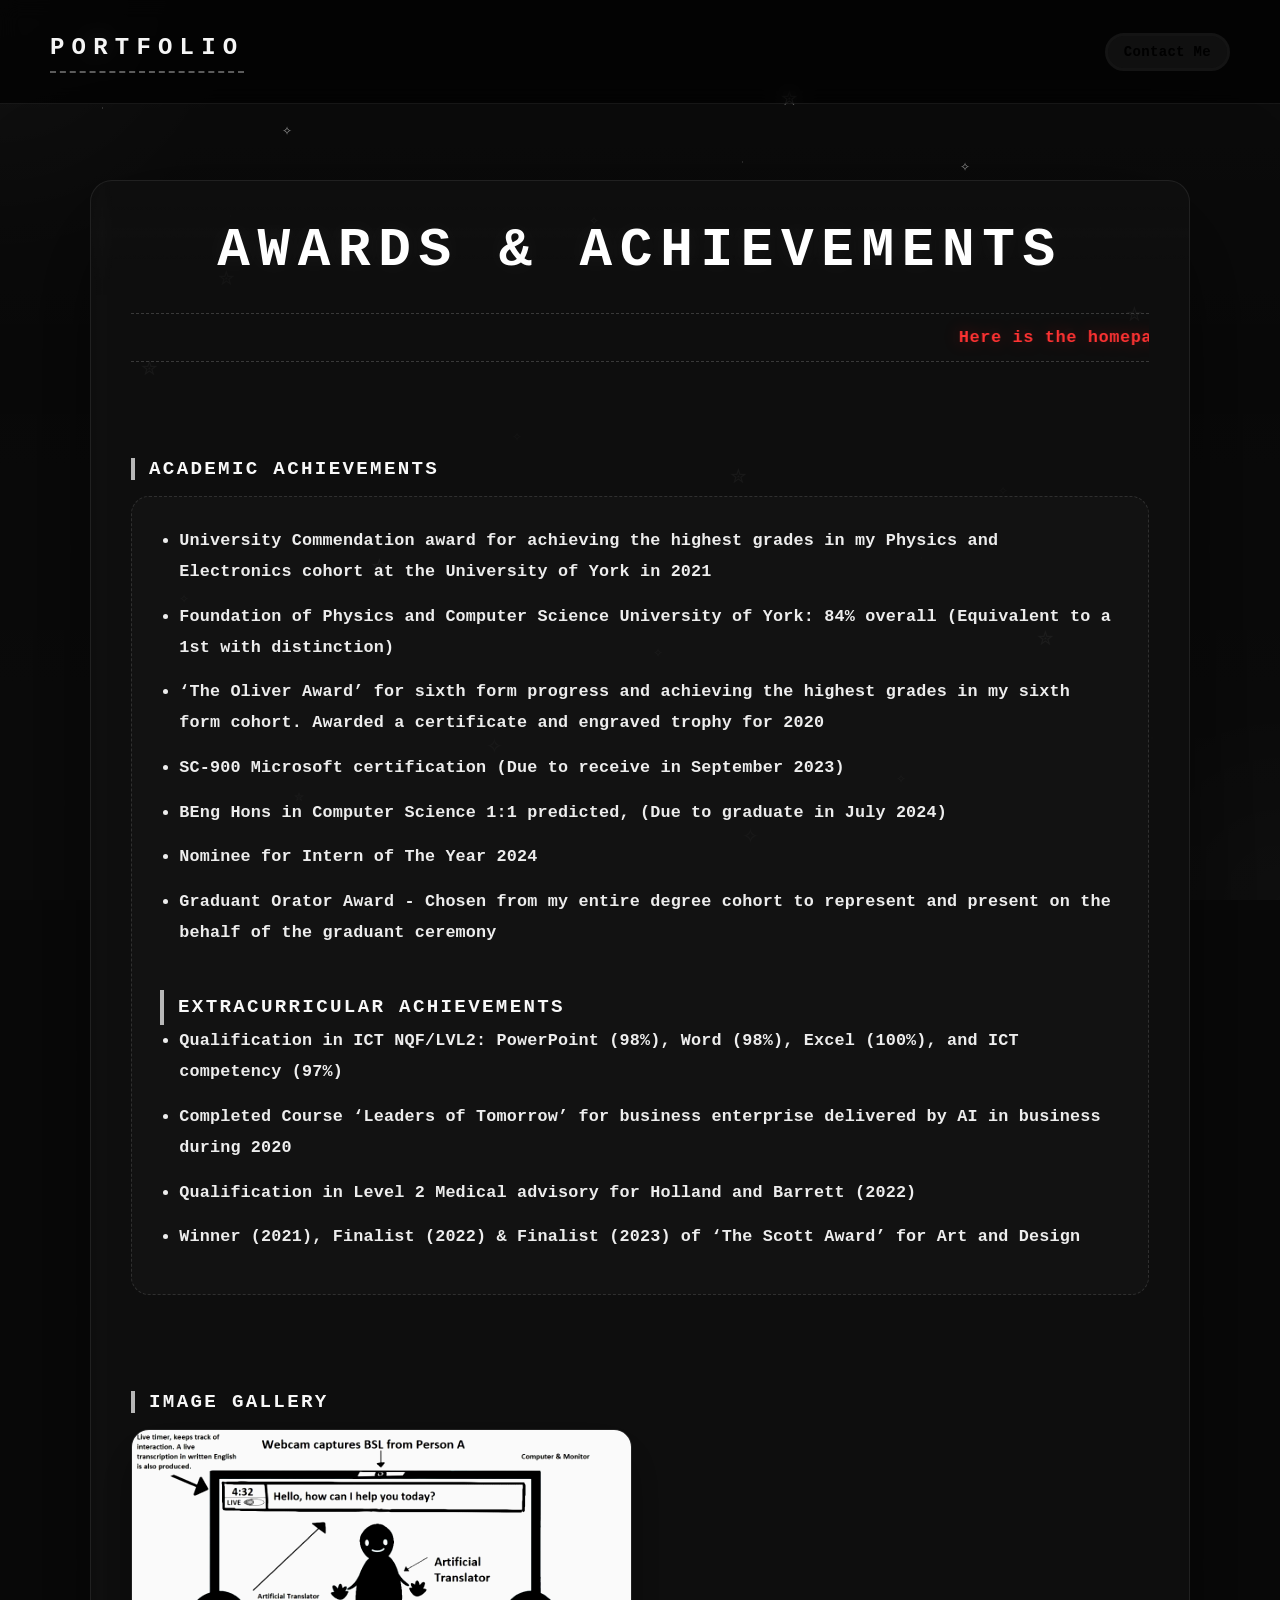
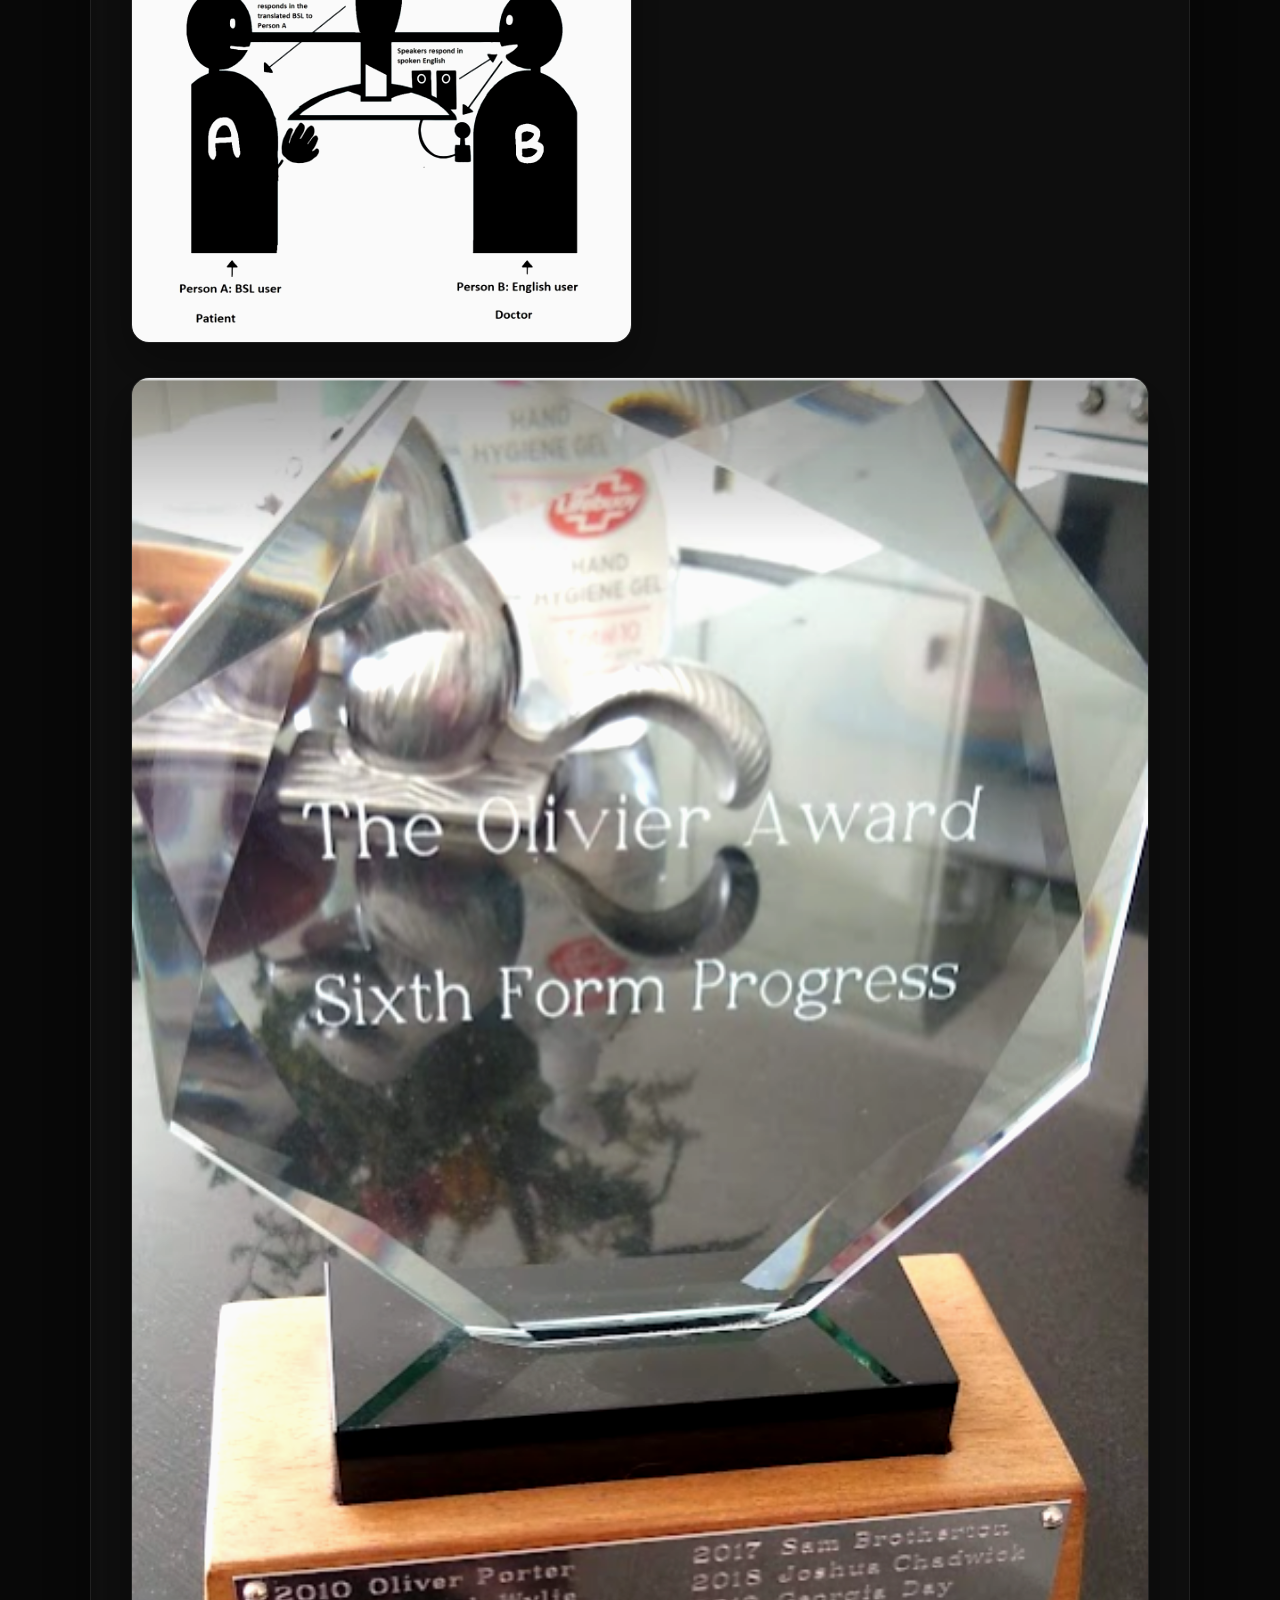
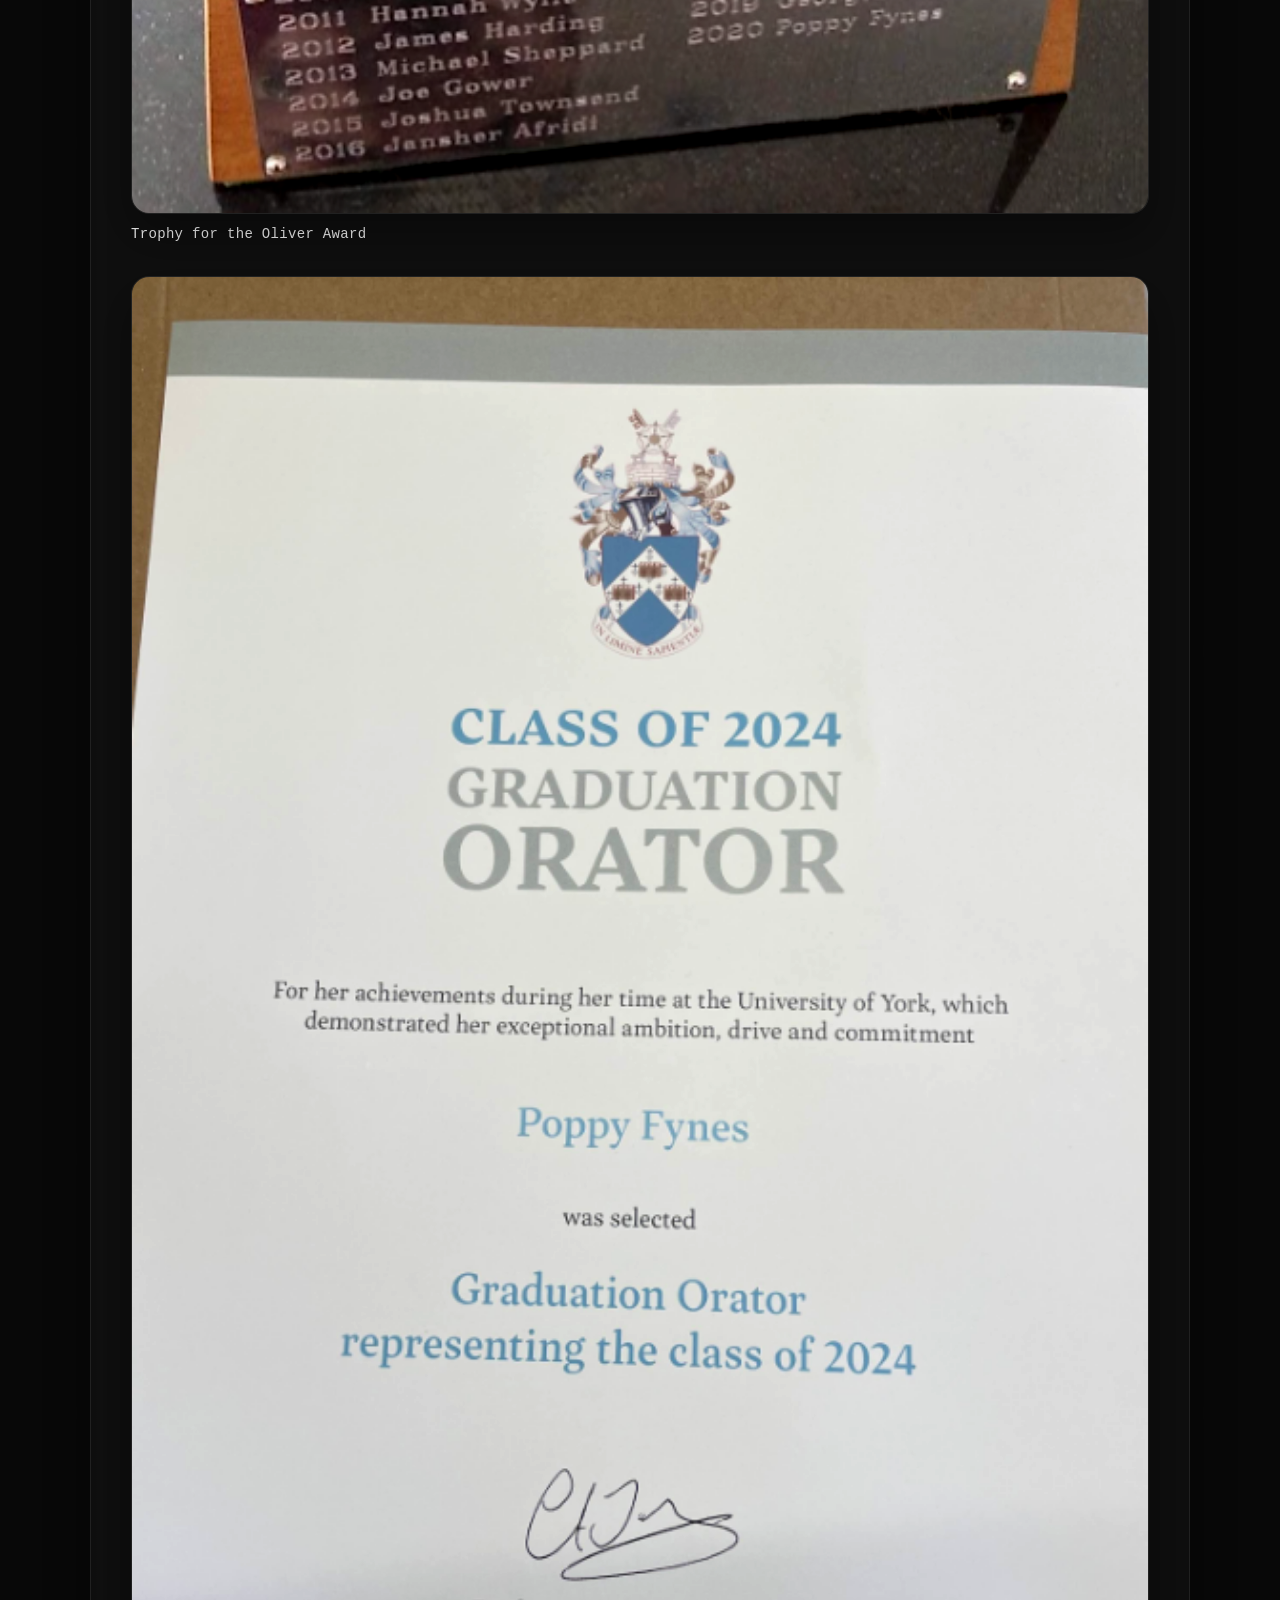
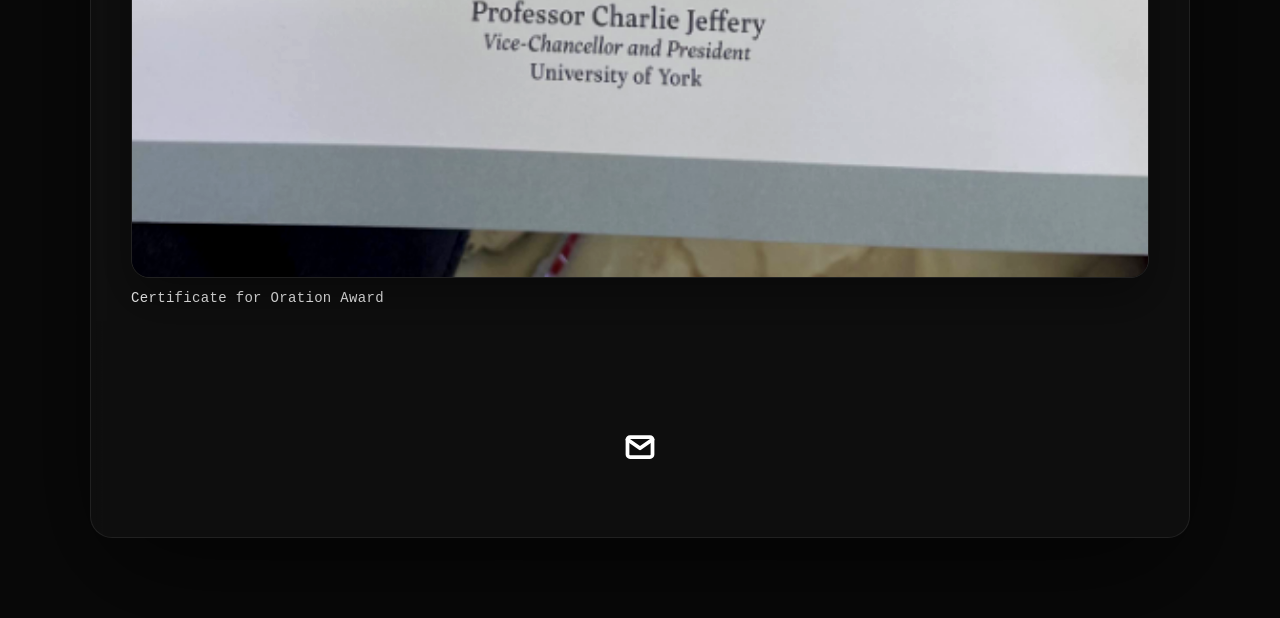
==== commit 4b04781f: "matching fonts" ====
--- a/project-pages/page1.html
+++ b/project-pages/page1.html
@@ -268,20 +268,16 @@
       width: 100%;
       height: auto;
       display: block;
-      filter: grayscale(100%) contrast(1.2) brightness(0.98);
-      border: 1px solid rgba(255, 255, 255, 0.08);
-      border-radius: 18px;
-      box-shadow: 0 20px 45px rgba(0, 0, 0, 0.35);
-      transition: transform 0.4s ease, filter 0.4s ease;
-    }
-
-    .gallery-image-container:hover .gallery-image {
-      transform: translateY(-4px) scale(1.01);
-      filter: grayscale(100%) contrast(1.4) brightness(1.02);
-    }
-
-    .image-caption {
-      color: #c7c7c7;
+        filter: contrast(1.2) brightness(0.98);
+        border: 1px solid rgba(255, 255, 255, 0.08);
+        border-radius: 18px;
+        box-shadow: 0 20px 45px rgba(0, 0, 0, 0.35);
+        transition: transform 0.4s ease, filter 0.4s ease;
+      }
+
+      .gallery-image-container:hover .gallery-image {
+        transform: translateY(-4px) scale(1.01);
+        filter: contrast(1.4) brightness(1.02);
       font-size: 0.95rem;
       letter-spacing: 0.06em;
     }
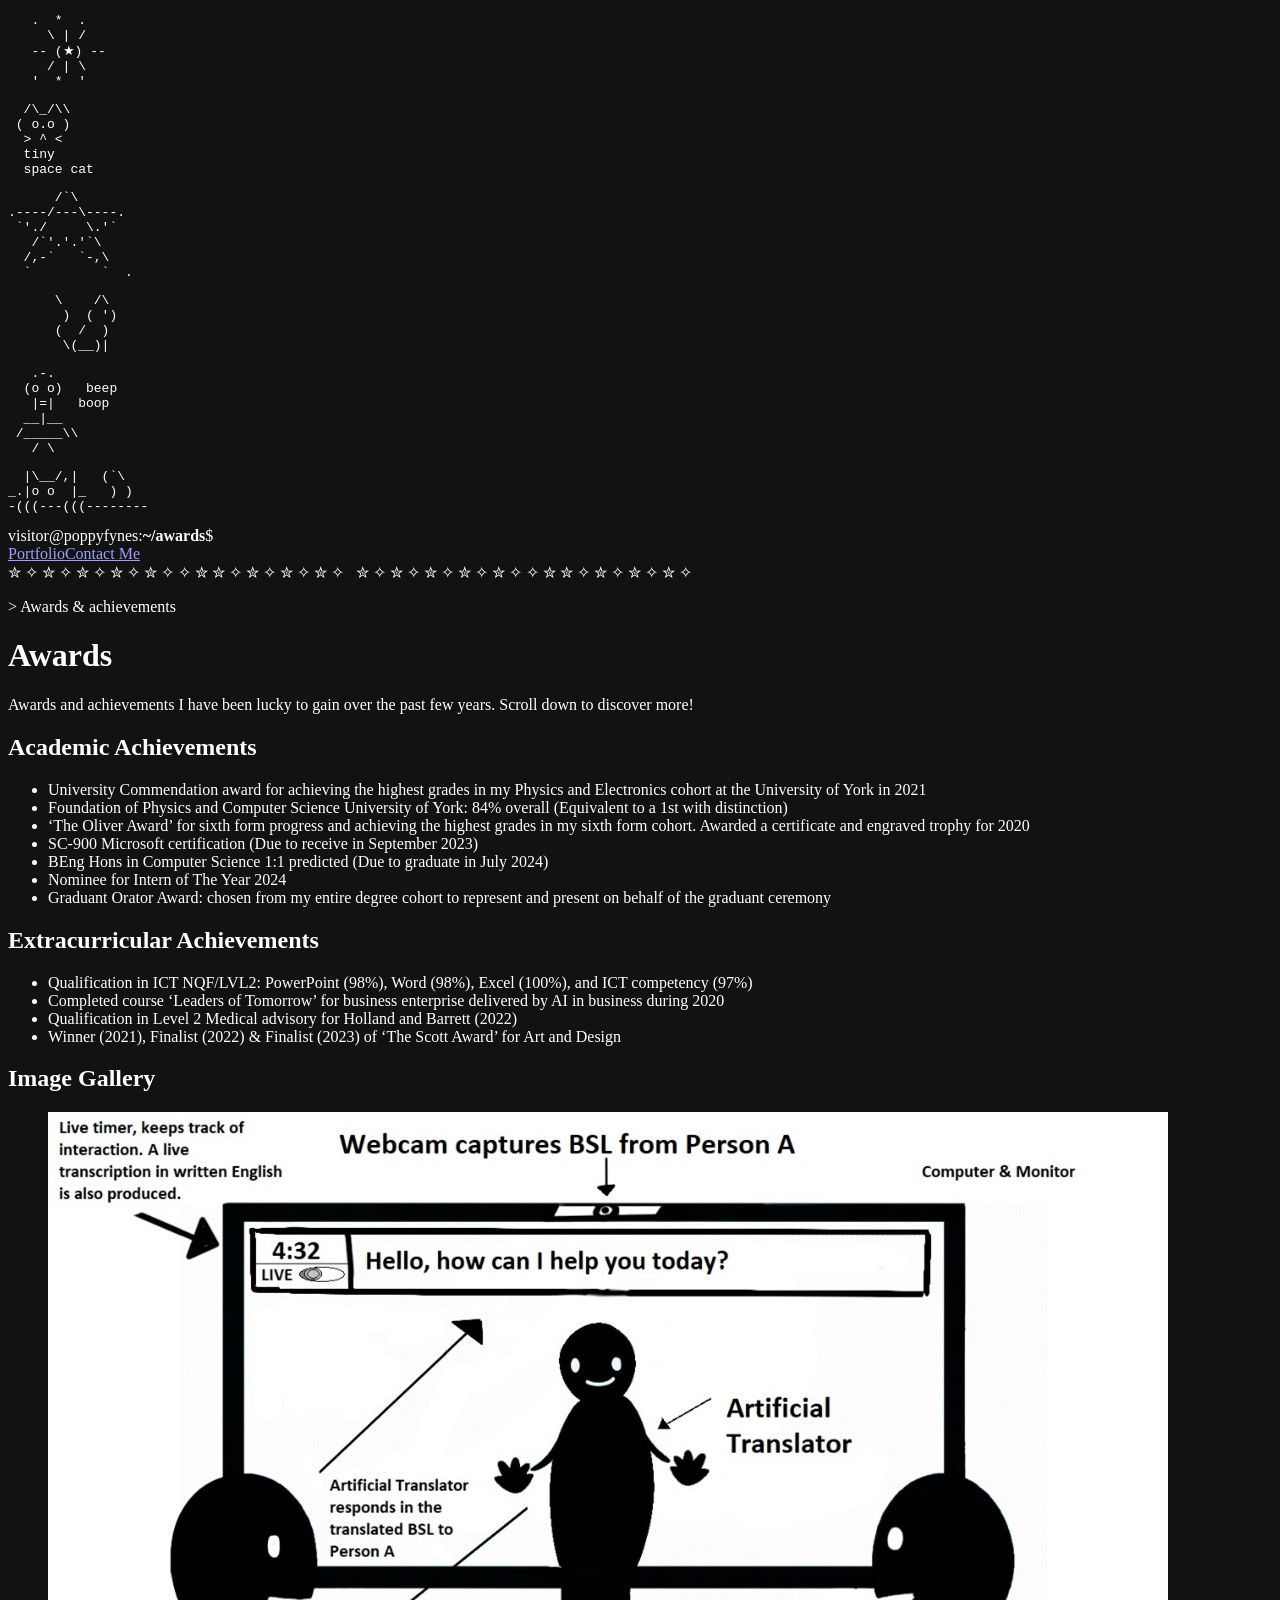
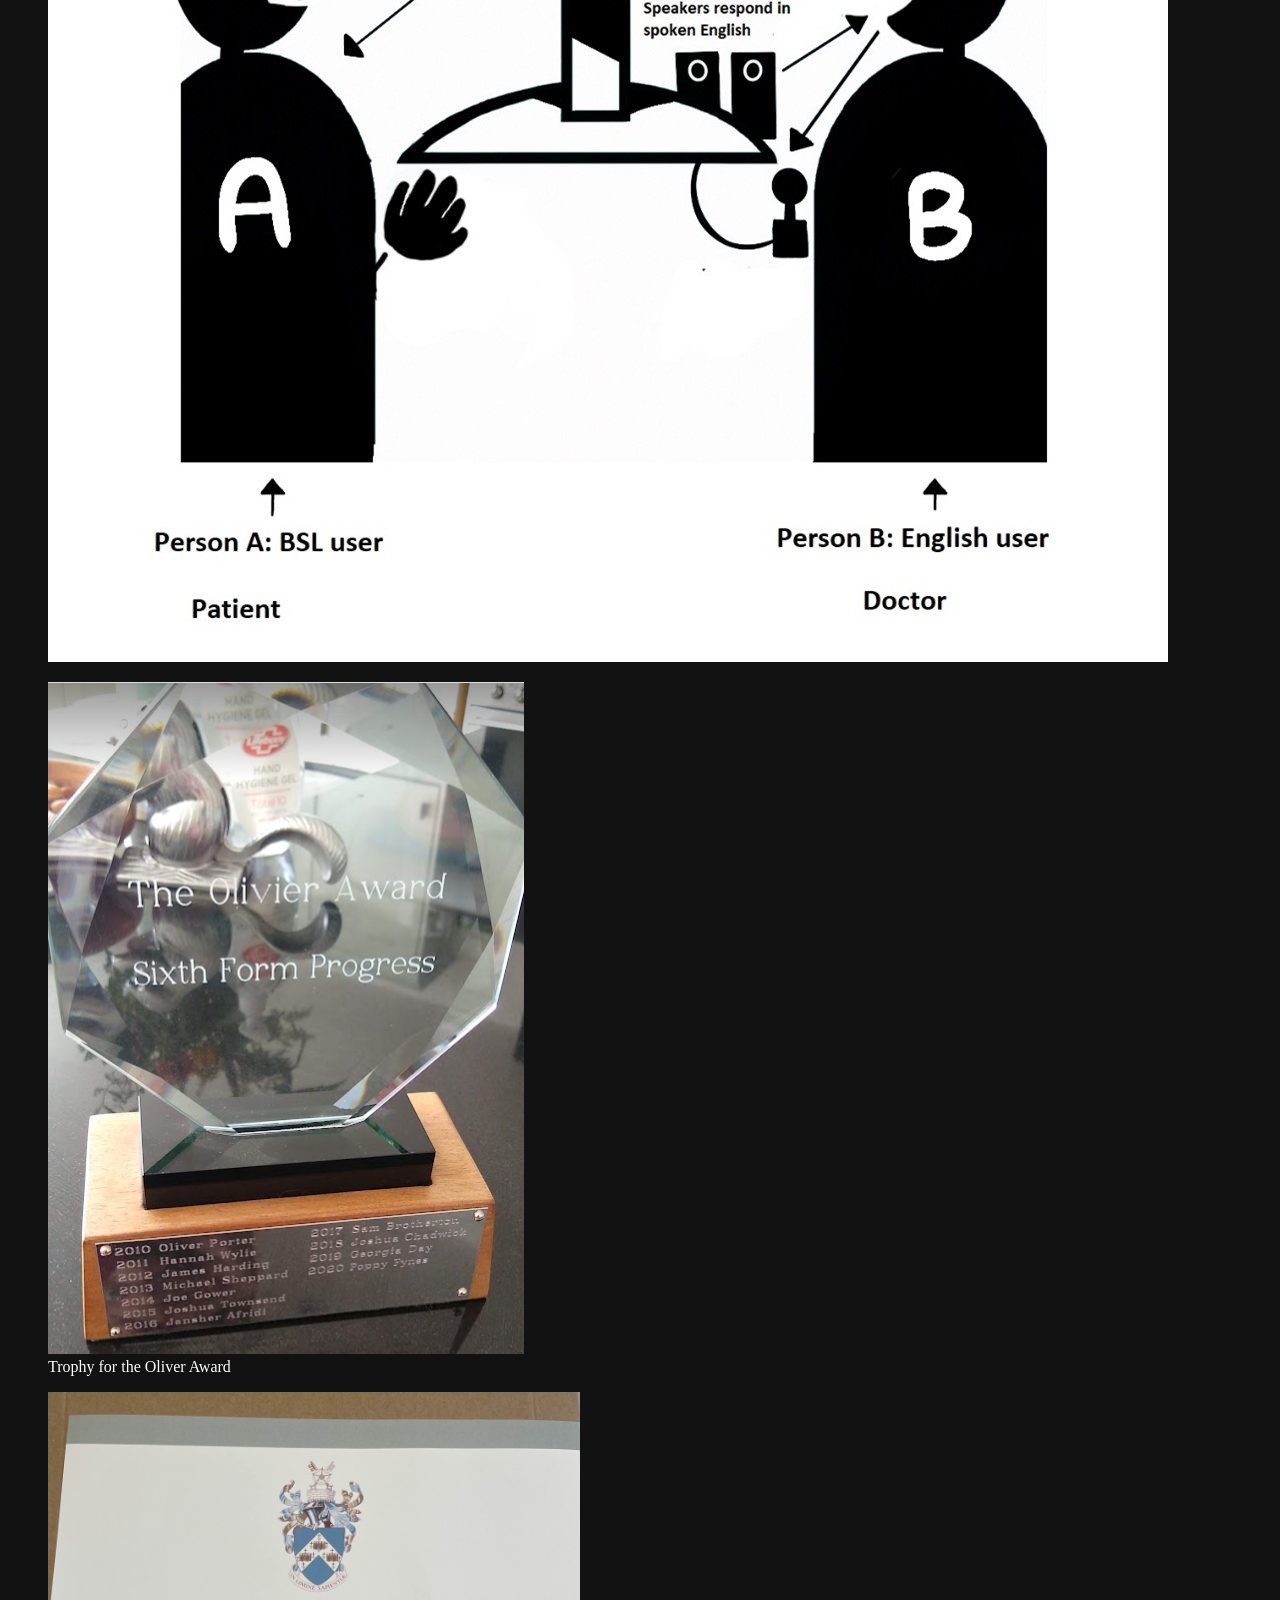
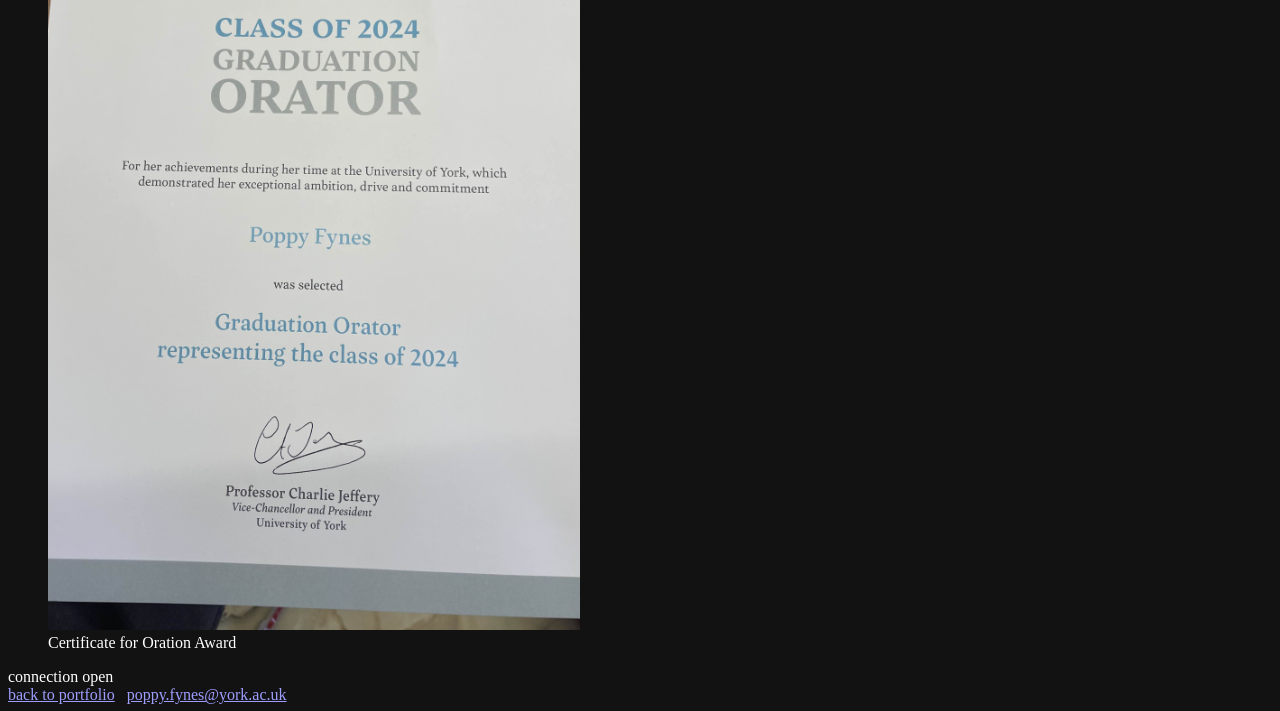
==== commit 1e178bd5: "adding new css styling and js file for the project pages." ====
--- a/project-pages/page1.html
+++ b/project-pages/page1.html
@@ -1,428 +1,98 @@
 <!DOCTYPE html>
 <html lang="en">
 <head>
-  <meta charset="utf-8">
-
-  <link rel="icon" href="../assets/images/1311.png" />
-  <title>Awards</title>
-  <meta name="description" content="A portfolio template for the Unemployables community.">
-  <meta name="viewport" content="width=device-width, initial-scale=1" />
-
-  <link rel="stylesheet" href="../css/layout.css">
-  <link rel="stylesheet" href="../css/typography.css">
-  <link rel="stylesheet" href="../css/utilities.css">
-
-  <script defer src="../js/script.js"></script>
-  <style>
-    body {
-      margin: 0;
-      min-height: 100vh;
-      overflow-x: hidden;
-      background: #090909;
-      color: #f3f3f3;
-      font-family: 'Courier New', Courier, monospace;
-      letter-spacing: 0.02em;
-      position: relative;
-    }
-
-    body::before {
-      content: '';
-      position: fixed;
-      inset: 0;
-      background-image: radial-gradient(circle at top left, rgba(255,255,255,0.08), transparent 16%),
-        radial-gradient(circle at bottom right, rgba(255,255,255,0.05), transparent 14%),
-        linear-gradient(180deg, rgba(255,255,255,0.02), transparent 40%, rgba(255,255,255,0.02));
-      opacity: 0.35;
-      pointer-events: none;
-      mix-blend-mode: screen;
-      z-index: -1;
-    }
-
-    body::after {
-      content: '';
-      position: fixed;
-      inset: 0;
-      pointer-events: none;
-      background-image:
-        radial-gradient(circle at 8% 12%, rgba(255, 255, 255, 0.95), transparent 1px),
-        radial-gradient(circle at 18% 24%, rgba(255, 255, 255, 0.85), transparent 1px),
-        radial-gradient(circle at 30% 68%, rgba(255, 255, 255, 0.9), transparent 1px),
-        radial-gradient(circle at 42% 40%, rgba(255, 255, 255, 0.7), transparent 1px),
-        radial-gradient(circle at 58% 18%, rgba(255, 255, 255, 0.8), transparent 1px),
-        radial-gradient(circle at 72% 62%, rgba(255, 255, 255, 0.9), transparent 1px),
-        radial-gradient(circle at 86% 32%, rgba(255, 255, 255, 0.75), transparent 1px),
-        radial-gradient(circle at 90% 82%, rgba(255, 255, 255, 0.85), transparent 1px);
-      opacity: 0.35;
-      z-index: -1;
-    }
-
-    .starfield {
-      position: fixed;
-      inset: 0;
-      pointer-events: none;
-      z-index: 0;
-      font-size: 0;
-    }
-
-    .starfield .star {
-      position: absolute;
-      color: rgba(255, 255, 255, 0.95);
-      font-size: 20px;
-      line-height: 1;
-      text-shadow: 0 0 8px rgba(255, 255, 255, 0.18);
-      animation: starFlicker 3.5s infinite ease-in-out;
-      opacity: 0.85;
-    }
-
-    .starfield .star--small {
-      font-size: 12px;
-      opacity: 0.65;
-    }
-
-    .starfield .star--faint {
-      opacity: 0.5;
-      text-shadow: 0 0 4px rgba(255, 255, 255, 0.12);
-    }
-
-    .starfield .star:nth-child(1) { top: 4%; left: 7%; animation-duration: 2.7s; }
-    .starfield .star:nth-child(2) { top: 14%; left: 22%; animation-duration: 3.1s; }
-    .starfield .star:nth-child(3) { top: 10%; left: 61%; animation-duration: 3.8s; }
-    .starfield .star:nth-child(4) { top: 24%; left: 46%; animation-duration: 2.9s; }
-    .starfield .star:nth-child(5) { top: 40%; left: 11%; animation-duration: 3.4s; }
-    .starfield .star:nth-child(6) { top: 54%; left: 78%; animation-duration: 3.2s; }
-    .starfield .star:nth-child(7) { top: 62%; left: 29%; animation-duration: 2.6s; }
-    .starfield .star:nth-child(8) { top: 72%; left: 51%; animation-duration: 3.7s; }
-    .starfield .star:nth-child(9) { top: 79%; left: 14%; animation-duration: 2.4s; }
-    .starfield .star:nth-child(10){ top: 86%; left: 70%; animation-duration: 3.0s; }
-    .starfield .star:nth-child(11){ top: 18%; left: 75%; animation-duration: 2.8s; }
-    .starfield .star:nth-child(12){ top: 30%; left: 17%; animation-duration: 3.3s; }
-    .starfield .star:nth-child(13){ top: 34%; left: 88%; animation-duration: 2.5s; }
-    .starfield .star:nth-child(14){ top: 48%; left: 40%; animation-duration: 3.6s; }
-    .starfield .star:nth-child(15){ top: 52%; left: 57%; animation-duration: 2.9s; }
-    .starfield .star:nth-child(16){ top: 66%; left: 14%; animation-duration: 3.5s; }
-    .starfield .star:nth-child(17){ top: 70%; left: 81%; animation-duration: 2.7s; }
-    .starfield .star:nth-child(18){ top: 82%; left: 38%; animation-duration: 3.2s; }
-    .starfield .star:nth-child(19){ top: 88%; left: 23%; animation-duration: 2.6s; }
-    .starfield .star:nth-child(20){ top: 92%; left: 58%; animation-duration: 3.4s; }
-
-    @keyframes starFlicker {
-      0%, 100% { opacity: 0.65; transform: scale(1); }
-      50% { opacity: 1; transform: scale(1.08); }
-    }
-
-    marquee.scrolling-text {
-      color: #ff3333;
-      font-size: 1.05rem;
-      font-weight: 700;
-      letter-spacing: 0.04em;
-      white-space: nowrap;
-      text-shadow: 0 0 16px rgba(255, 51, 51, 0.35);
-      padding: 14px 0;
-      border-top: 1px dashed rgba(255, 255, 255, 0.18);
-      border-bottom: 1px dashed rgba(255, 255, 255, 0.18);
-      margin: 16px 0 0;
-      display: block;
-    }
-
-    #project-header {
-      overflow: hidden;
-    }
-
-    .navbar {
-      width: 100%;
-      padding: 30px 50px;
-      display: flex;
-      justify-content: space-between;
-      align-items: center;
-      position: fixed;
-      top: 0;
-      left: 0;
-      z-index: 10;
-      background: rgba(0, 0, 0, 0.7);
-      border-bottom: 1px solid rgba(255, 255, 255, 0.08);
-      backdrop-filter: blur(10px);
-    }
-
-    .nav-title-link {
-      color: #f5f5f5;
-      text-decoration: none;
-      text-transform: uppercase;
-      font-size: 1.8rem;
-      font-weight: 700;
-      letter-spacing: 0.25em;
-      border-bottom: 2px dashed rgba(255, 255, 255, 0.35);
-      padding-bottom: 8px;
-    }
-
-    .button {
-      padding: 10px 22px;
-      border: 2px solid #f3f3f3;
-      border-radius: 999px;
-      background: rgba(255, 255, 255, 0.05);
-      color: #f3f3f3;
-      text-decoration: none;
-      transition: transform 0.2s ease, background-color 0.2s ease;
-      display: inline-flex;
-      align-items: center;
-      gap: 8px;
-    }
-
-    .button:hover {
-      transform: translateY(-1px);
-      background: rgba(255, 255, 255, 0.12);
-    }
-
-    #main-content {
-      margin: 180px 90px 80px;
-      padding: 40px;
-      background: rgba(15, 15, 15, 0.95);
-      border: 1px solid rgba(255, 255, 255, 0.08);
-      box-shadow: 0 40px 120px rgba(0, 0, 0, 0.55);
-      position: relative;
-      overflow: hidden;
-      border-radius: 22px;
-    }
-
-    #main-content::before {
-      content: '';
-      position: absolute;
-      inset: 0;
-      pointer-events: none;
-      background-image: linear-gradient(180deg, transparent 0%, rgba(255, 255, 255, 0.02) 1%, transparent 2%),
-        linear-gradient(90deg, transparent 0%, rgba(255, 255, 255, 0.02) 1%, transparent 2%);
-      opacity: 0.4;
-    }
-
-    .main-title {
-      font-size: 3.4rem;
-      color: #ffffff;
-      letter-spacing: 0.14em;
-      text-transform: uppercase;
-      text-align: center;
-      margin: 0;
-      line-height: 1.1;
-      text-shadow: 0 0 24px rgba(255, 255, 255, 0.06);
-    }
-
-    .body-text {
-      font-size: 1.05rem;
-      color: #ededed;
-      line-height: 1.85;
-      font-weight: 700;
-      letter-spacing: 0.01em;
-      transition: color 0.2s ease;
-    }
-
-    .body-text:hover {
-      color: #ffffff;
-    }
-
-    .subheader-text {
-      font-size: 1.2rem;
-      font-weight: 700;
-      text-transform: uppercase;
-      letter-spacing: 0.12em;
-      color: #f8f8f8;
-      border-left: 4px solid rgba(255, 255, 255, 0.7);
-      padding-left: 14px;
-      margin-top: 0;
-    }
-
-    .project-details-content,
-    .gallery-image-container {
-      position: relative;
-    }
-
-    .project-details-content {
-      display: flex;
-      flex-direction: column;
-      gap: 28px;
-      padding: 28px;
-      border: 1px dashed rgba(255, 255, 255, 0.12);
-      background: rgba(255, 255, 255, 0.02);
-      border-radius: 18px;
-    }
-
-    .project-details-content ul {
-      margin: 0;
-      padding-left: 1.2rem;
-    }
-
-    .project-details-content li {
-      margin-bottom: 0.85rem;
-    }
-
-    .gallery-image-container {
-      width: 100%;
-      display: flex;
-      flex-direction: column;
-      gap: 12px;
-      transition: transform 0.25s ease, filter 0.25s ease;
-    }
-
-    .gallery-image-container.half-width {
-      width: calc((100% - 16px) / 2);
-    }
-
-    .gallery-image {
-      width: 100%;
-      height: auto;
-      display: block;
-        filter: contrast(1.2) brightness(0.98);
-        border: 1px solid rgba(255, 255, 255, 0.08);
-        border-radius: 18px;
-        box-shadow: 0 20px 45px rgba(0, 0, 0, 0.35);
-        transition: transform 0.4s ease, filter 0.4s ease;
-      }
-
-      .gallery-image-container:hover .gallery-image {
-        transform: translateY(-4px) scale(1.01);
-        filter: contrast(1.4) brightness(1.02);
-      font-size: 0.95rem;
-      letter-spacing: 0.06em;
-    }
-
-    .icon-link img {
-      width: 30px;
-      height: 30px;
-      filter: invert(1);
-      transition: transform 0.3s ease;
-    }
-
-    .icon-link:hover img {
-      transform: rotate(12deg);
-    }
-
-    #footer {
-      width: 100%;
-      display: flex;
-      padding: 30px 50px;
-      justify-content: center;
-      align-items: center;
-      gap: 16px;
-      background: transparent;
-      position: relative;
-      z-index: 10;
-    }
-
-    @media only screen and (max-width: 1000px) {
-      #main-content {
-        margin: 170px 50px 50px;
-        padding: 30px;
-      }
-
-      .gallery-image-container.half-width {
-        width: 100%;
-      }
-    }
-
-    @media only screen and (max-width: 600px) {
-      .navbar,
-      #footer {
-        padding: 20px 20px;
-      }
-
-      .main-title {
-        font-size: 2.4rem;
-      }
-
-      #main-content {
-        margin: 140px 18px 30px;
-        padding: 26px;
-      }
-    }
-  </style>
+<meta charset="utf-8">
+<meta name="viewport" content="width=device-width, initial-scale=1, viewport-fit=cover">
+<title>Awards | Poppy Fynes</title>
+<meta name="description" content="Awards, achievements and commendations of Poppy Fynes, Doctoral Researcher at the University of York.">
+<meta name="color-scheme" content="dark">
+<link rel="icon" href="../assets/images/1311.png">
+<link rel="preconnect" href="https://fonts.googleapis.com">
+<link rel="preconnect" href="https://fonts.gstatic.com" crossorigin>
+<link href="https://fonts.googleapis.com/css2?family=Coiny&family=Nunito:wght@400;500;600;700;800&family=Share+Tech+Mono&family=Press+Start+2P&display=swap" rel="stylesheet">
+<link rel="stylesheet" href="../css/cyber.css">
+<script defer src="../js/cyber.js"></script>
 </head>
 <body>
-  <div class="starfield">
-    <span class="star">✮</span>
-    <span class="star star--small">✧</span>
-    <span class="star star--faint">✮</span>
-    <span class="star star--small">✧</span>
-    <span class="star">✮</span>
-    <span class="star star--small star--faint">✧</span>
-    <span class="star">✮</span>
-    <span class="star star--small">✧</span>
-    <span class="star star--faint">✮</span>
-    <span class="star star--small">✧</span>
-    <span class="star star--small">✧</span>
-    <span class="star star--faint">✮</span>
-    <span class="star">✮</span>
-    <span class="star star--small star--faint">✧</span>
-    <span class="star">✮</span>
-    <span class="star star--small">✧</span>
-    <span class="star">✮</span>
-    <span class="star star--faint">✧</span>
-    <span class="star star--small">✮</span>
-    <span class="star star--faint">✧</span>
-  </div>
-  <!-- NAVBAR -->
-  <div class="navbar">
-    <a class="nav-title-link" href="../index.html">
-      <span class="nav-title">Portfolio</span>
-    </a>
-    <a class="button" href="mailto:pf693@york.ac.uk">
-      <span class="button-text">Contact Me</span>
-    </a>
-  </div>
+<div id="stars" aria-hidden="true"></div>
+<aside class="side-art left" aria-hidden="true">
+<pre class="art-a">   .  *  .
+     \ | /
+   -- (★) --
+     / | \
+   '  *  '</pre>
+<pre class="art-b">  /\_/\\
+ ( o.o )
+  > ^ <
+  tiny
+  space cat</pre>
+<pre class="art-c">      /`\
+.----/---\----.
+ `'./     \.'`
+   /`'.'.'`\
+  /,-`   `-,\
+  `         `  .</pre>
+</aside>
+<aside class="side-art right" aria-hidden="true">
+<pre class="art-a">      \    /\
+       )  ( ')
+      (  /  )
+       \(__)|</pre>
+<pre class="art-b">   .-.
+  (o o)   beep
+   |=|   boop
+  __|__
+ /_____\\
+   / \</pre>
+<pre class="art-c">  |\__/,|   (`\
+_.|o o  |_   ) )
+-(((---(((--------</pre>
+</aside>
+<div class="wrap">
+<nav>
+  <div class="path">visitor@poppyfynes:<b>~/awards</b>$</div>
+  <div class="links"><a href="../index.html">Portfolio</a><a href="mailto:poppy.fynes@york.ac.uk">Contact Me</a></div>
+</nav>
+<div class="ticker" aria-hidden="true"><span>✮ ✧ ✮ ✧ ✮ ✧ ✮ ✧ ✮ ✧ ✧ ✮ ✮ ✧ ✮ ✧ ✮ ✧ ✮ ✧ &nbsp; ✮ ✧ ✮ ✧ ✮ ✧ ✮ ✧ ✮ ✧ ✧ ✮ ✮ ✧ ✮ ✧ ✮ ✧ ✮ ✧</span></div>
+<header class="top">
+  <p class="tag">&gt; Awards &amp; achievements</p>
+  <h1 class="" data-t="Awards">Awards</h1>
+  <p class="lede">Awards and achievements I have been lucky to gain over the past few years. Scroll down to discover more!</p>
+</header>
+<section>
+<div class="panel"><h2>Academic Achievements</h2>
+<ul class="list">
+<li>University Commendation award for achieving the highest grades in my Physics and Electronics cohort at the University of York in 2021</li>
+<li>Foundation of Physics and Computer Science University of York: 84% overall (Equivalent to a 1st with distinction)</li>
+<li>‘The Oliver Award’ for sixth form progress and achieving the highest grades in my sixth form cohort. Awarded a certificate and engraved trophy for 2020</li>
+<li>SC-900 Microsoft certification (Due to receive in September 2023)</li>
+<li>BEng Hons in Computer Science 1:1 predicted (Due to graduate in July 2024)</li>
+<li>Nominee for Intern of The Year 2024</li>
+<li>Graduant Orator Award: chosen from my entire degree cohort to represent and present on behalf of the graduant ceremony</li>
+</ul>
+</div>
+<div class="panel"><h2>Extracurricular Achievements</h2>
+<ul class="list">
+<li>Qualification in ICT NQF/LVL2: PowerPoint (98%), Word (98%), Excel (100%), and ICT competency (97%)</li>
+<li>Completed course ‘Leaders of Tomorrow’ for business enterprise delivered by AI in business during 2020</li>
+<li>Qualification in Level 2 Medical advisory for Holland and Barrett (2022)</li>
+<li>Winner (2021), Finalist (2022) &amp; Finalist (2023) of ‘The Scott Award’ for Art and Design</li>
+</ul>
+</div>
+</section>
+<section>
+<h2>Image Gallery</h2>
+<div class="gal">
+<figure><img src="../assets/images/sketchbook.png" alt="Sketchbook" loading="lazy"></figure>
+<figure><img src="../assets/images/award.png" alt="Trophy for the Oliver Award" loading="lazy"><figcaption>Trophy for the Oliver Award</figcaption></figure>
+<figure><img src="../assets/images/orator.png" alt="Certificate for the Oration Award" loading="lazy"><figcaption>Certificate for Oration Award</figcaption></figure>
+</div>
+</section>
 
-  <!-- MAIN PAGE CONTENT -->
-  <div id="main-content">
-    <!-- PROJECT HEADER -->
-    <div id="project-header">
-      <div class="main-title">Awards & Achievements</div>
-      <marquee class="scrolling-text" behavior="scroll" direction="left" scrollamount="5">Here is the homepage for all the awards and achievements I have been lucky to gain over the past few years. Scroll down to discover more!</marquee>
-    </div>
-
-    <div id="project-details">
-      <div class="subheader-text">Academic Achievements</div>
-      <div class="project-details-content">
-        <div class="body-text">
-          <ul>
-            <li>University Commendation award for achieving the highest grades in my Physics and Electronics cohort at the University of York in 2021</li>
-            <li>Foundation of Physics and Computer Science University of York: 84% overall (Equivalent to a 1st with distinction)</li>
-            <li>‘The Oliver Award’ for sixth form progress and achieving the highest grades in my sixth form cohort. Awarded a certificate and engraved trophy for 2020</li>
-            <li>SC-900 Microsoft certification (Due to receive in September 2023)</li>
-            <li>BEng Hons in Computer Science 1:1 predicted, (Due to graduate in July 2024)</li>
-            <li>Nominee for Intern of The Year 2024</li>
-            <li>Graduant Orator Award - Chosen from my entire degree cohort to represent and present on the behalf of the graduant ceremony</li>
-          </ul>
-        </div>
-        <div class="body-text">
-          <div class="subheader-text">Extracurricular Achievements</div>
-          <ul>
-            <li>Qualification in ICT NQF/LVL2: PowerPoint (98%), Word (98%), Excel (100%), and ICT competency (97%)</li>
-            <li>Completed Course ‘Leaders of Tomorrow’ for business enterprise delivered by AI in business during 2020</li>
-            <li>Qualification in Level 2 Medical advisory for Holland and Barrett (2022)</li>
-            <li>Winner (2021), Finalist (2022) & Finalist (2023) of ‘The Scott Award’ for Art and Design</li>
-          </ul>
-        </div>
-      </div>
-    </div>
-
-    <!-- IMAGE GALLERY -->
-    <div id="project-gallery">
-      <div class="subheader-text">Image Gallery</div>
-      <div class="project-gallery-content">
-        <div class="gallery-image-container half-width">
-          <img src="../assets/images/sketchbook.png" class="gallery-image" alt="Sketchbook">
-        </div>
-        <div class="gallery-image-container">
-          <img src="../assets/images/award.png" class="gallery-image" alt="Trophy">
-          <span class="image-caption">Trophy for the Oliver Award</span>
-        </div>
-        <div class="gallery-image-container">
-          <img src="../assets/images/orator.png" class="gallery-image" alt="Graduation">
-          <span class="image-caption">Certificate for Oration Award</span>
-      </div>
-    </div>
-  </div>
-
-  <!-- FOOTER -->
-  <div id="footer">
-    <a class="icon-link" href="mailto:pf693@york.ac.uk">
-      <img src="../assets/icons/mail.svg" class="footer-icon" alt="Email">
-    </a>
-  </div>
+<footer>
+  <div class="cur">connection open</div>
+  <div><a href="../index.html">back to portfolio</a> &nbsp; <a href="mailto:poppy.fynes@york.ac.uk">poppy.fynes@york.ac.uk</a></div>
+</footer>
+</div>
 </body>
 </html>
